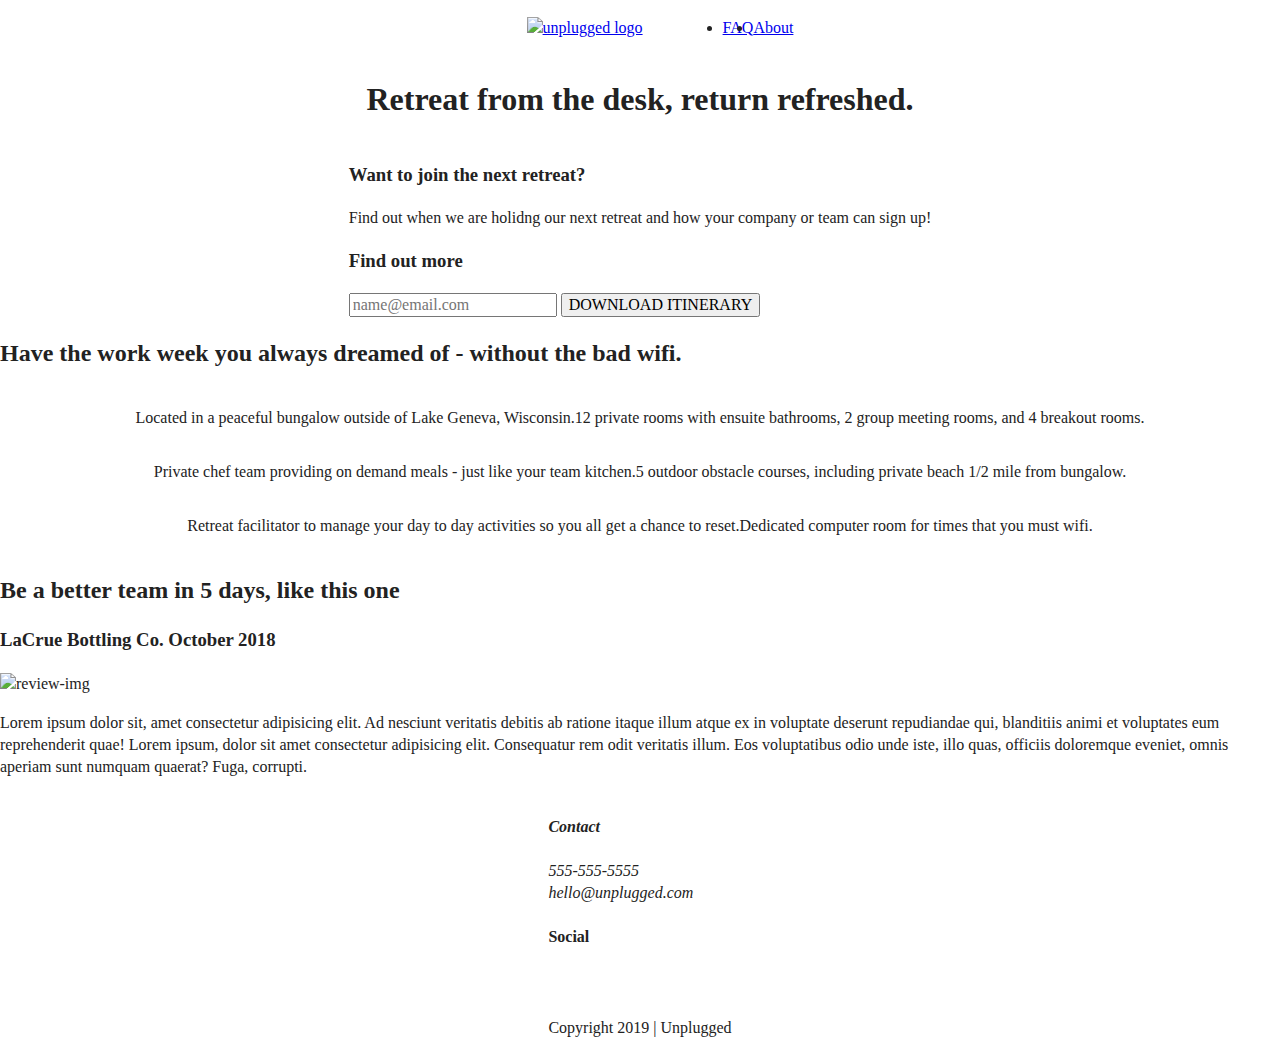
==== index.html @ d8ccd3ed "css basic styles" ====
<!doctype html>
<html class="no-js" lang="">

<head>
  <meta charset="utf-8">
  <title></title>
  <meta name="description" content="">
  <meta name="viewport" content="width=device-width, initial-scale=1">

  <link rel="manifest" href="site.webmanifest">
  <link rel="apple-touch-icon" href="icon.png">
  <!-- Place favicon.ico in the root directory -->

  <link rel="stylesheet" href="css/normalize.css">
  <link rel="stylesheet" href="css/main.css">

  <meta name="theme-color" content="#fafafa">
</head>

<body>
  <!--[if IE]>
    <p class="browserupgrade">You are using an <strong>outdated</strong> browser. Please <a href="https://browsehappy.com/">upgrade your browser</a> to improve your experience and security.</p>
  <![endif]-->

  <!-- Add your site or application content here -->
  <header>
    <div class="content-wrapper">
      <figure>
        <a href="#" >
        <img src="" alt="unplugged logo">
      </a>
      </figure>
      <div class="header-divider"></div>
      <nav  >
        <ul>
          <li><a href="faq/index.html" target="_blank">FAQ</a></li>
          <li><a href="about/index.html" target="_blank">About</a></li>
        </ul>
      </nav>
    </div>
  </header>

  <main>
    <section class="hero-area">
      <div class="content-wrapper">
        <h1>Retreat from the desk, return refreshed.</h1>
      </div>
    </section>
    <aside>
      <div class="content-wrapper">
        <div class="form-description">
          <h3>Want to join the next retreat?</h3>
          <p>Find out when we are holidng our next retreat and how your company or team can sign up!</p>
        </div>
        <div class="form">
          <h3>Find out more</h3>
          <input type="email" name="email" placeholder="name@email.com">
          <input type="submit" value="DOWNLOAD ITINERARY">
        </div>        
      </div>
    </aside>
    <section class="features">
      <div class="content-wrapper">
      <h2>Have the work week you always dreamed of - without the bad wifi.</h2>
      <div class="features-items">
      <article>
          <p class="fontawesome-icon"></p>
          <p class="features-item-description">Located in a peaceful bungalow outside of Lake Geneva, Wisconsin.</p>
      </article>
      <article>
          <p class="fontawesome-icon"></p>
          <p class="features-item-description">12 private rooms with ensuite bathrooms, 2 group meeting rooms, and 4 breakout rooms.</p>
      </article>
      <article>
          <p class="fontawesome-icon"></p>
          <p class="features-item-description">Private chef team providing on demand meals - just like your team kitchen.</p>
      </article>
      <article>
          <p class="fontawesome-icon"></p>
          <p class="features-item-description">5 outdoor obstacle courses, including private beach 1/2 mile from bungalow.</p>
      </article>
      <article>
          <p class="fontawesome-icon"></p>
          <p class="features-item-description">Retreat facilitator to manage your day to day activities so you all get a chance to reset.</p>
      </article>
      <article>
          <p class="fontawesome-icon"></p>
          <p class="features-item-description">Dedicated computer room for times that you must wifi.</p>
      </article>
    </div>
    </div>
    </section>
    <section class="reviews">
        <div class="content-wrapper">
            <h2>Be a better team in 5 days, like this one</h2>
            <article>
              <div>
          <h3>LaCrue Bottling Co. October 2018</h3>
          <img src="" alt="review-img">
          <p>Lorem ipsum dolor sit, amet consectetur adipisicing elit. Ad nesciunt veritatis debitis ab ratione itaque illum atque ex in voluptate deserunt repudiandae qui, blanditiis animi et voluptates eum reprehenderit quae! Lorem ipsum, dolor sit amet consectetur adipisicing elit. Consequatur rem odit veritatis illum. Eos voluptatibus odio unde iste, illo quas, officiis doloremque eveniet, omnis aperiam sunt numquam quaerat? Fuga, corrupti.</p>
        </div>
        </article>
        </div>
      </section>
  </main>
  
  <footer>
    <div class="content-wrapper">
      <div class="footer-content">
        <address class="contact">
            <h4>Contact</h4>
            <p>
              555-555-5555<br>
              hello@unplugged.com
            </p>
        </address>
        <div class="social">
          <h4>Social</h4>
          <div class="social-icons">
              <p><a href="https://www.facebook.com/Skillcrush/" target="_blank"></a></p>
              <p><a href="https://www.twitter.com/Skillcrush" target="_blank"></a></p>
              <p><a href="https://www.instagram.com/Skillcrush/" target="_blank"></a></p>
          </div>
        </div>
      </div>
      <div class="copyright">
        <p>Copyright 2019 | Unplugged</p>
      </div>
    </div>
  </footer>
  <script src="js/vendor/modernizr-3.7.1.min.js"></script>
  <script src="https://code.jquery.com/jquery-3.4.1.min.js"
    integrity="sha256-CSXorXvZcTkaix6Yvo6HppcZGetbYMGWSFlBw8HfCJo=" crossorigin="anonymous"></script>
  <script>window.jQuery || document.write('<script src="js/vendor/jquery-3.4.1.min.js"><\/script>')</script>
  <script src="js/plugins.js"></script>
  <script src="js/main.js"></script>

  <!-- Google Analytics: change UA-XXXXX-Y to be your site's ID. -->
  <script>
    window.ga = function () { ga.q.push(arguments) }; ga.q = []; ga.l = +new Date;
    ga('create', 'UA-XXXXX-Y', 'auto'); ga('set', 'transport', 'beacon'); ga('send', 'pageview')
  </script>
  <script src="https://www.google-analytics.com/analytics.js" async></script>
</body>

</html>
---- css/main.css ----
/*! HTML5 Boilerplate v7.2.0 | MIT License | https://html5boilerplate.com/ */

/* main.css 2.0.0 | MIT License | https://github.com/h5bp/main.css#readme */
/*
 * What follows is the result of much research on cross-browser styling.
 * Credit left inline and big thanks to Nicolas Gallagher, Jonathan Neal,
 * Kroc Camen, and the H5BP dev community and team.
 */

/* ==========================================================================
   Base styles: opinionated defaults
   ========================================================================== */

html {
  color: #222;
  font-size: 1em;
  line-height: 1.4;
}

/*
 * Remove text-shadow in selection highlight:
 * https://twitter.com/miketaylr/status/12228805301
 *
 * Vendor-prefixed and regular ::selection selectors cannot be combined:
 * https://stackoverflow.com/a/16982510/7133471
 *
 * Customize the background color to match your design.
 */

::-moz-selection {
  background: #b3d4fc;
  text-shadow: none;
}

::selection {
  background: #b3d4fc;
  text-shadow: none;
}

/*
 * A better looking default horizontal rule
 */

hr {
  display: block;
  height: 1px;
  border: 0;
  border-top: 1px solid #ccc;
  margin: 1em 0;
  padding: 0;
}

/*
 * Remove the gap between audio, canvas, iframes,
 * images, videos and the bottom of their containers:
 * https://github.com/h5bp/html5-boilerplate/issues/440
 */

audio,
canvas,
iframe,
img,
svg,
video {
  vertical-align: middle;
}

/*
 * Remove default fieldset styles.
 */

fieldset {
  border: 0;
  margin: 0;
  padding: 0;
}

/*
 * Allow only vertical resizing of textareas.
 */

textarea {
  resize: vertical;
}

/* ==========================================================================
   Browser Upgrade Prompt
   ========================================================================== */

.browserupgrade {
  margin: 0.2em 0;
  background: #ccc;
  color: #000;
  padding: 0.2em 0;
}

/* ==========================================================================
   Author's custom styles
   ========================================================================== */
/* -------------------- Base Header - Footer Styles -------------------- */

header,
footer {
  display: flex;
  justify-content: center;
  align-items: center;
  flex-flow: row wrap;
}

header .content-wrapper {
  display: flex;
  justify-content: center;
  align-items: center;
  flex-flow: row wrap;
}

header nav {
  display: flex;
  justify-content: space-around;
  align-items: center;
  flex-flow: row wrap;
}

header nav ul {
  display: flex;
  justify-content: space-around;
}

footer .social-icons {
  display: flex;
  justify-content: space-around;
  align-items: center;
}

footer .social-icons p {
  display: flex;
  justify-content: center;
  align-items: center;
}


/* -------------------- Mobile Styles - Homepage -------------------- */

/* Hero Area */

.hero-area {
  display: flex;
  justify-content: center;
  flex-flow: row wrap;
}

/* Aside */

aside {
  display: flex;
  justify-content: center;
  align-items: center;
  flex-flow: row wrap;
}

/* Features */

.features {
  display: flex;
  justify-content: center;
  flex-flow: row wrap;
}

.features .features-items {
  display: flex;
  justify-content: center;
  align-items: center;
  flex-flow: row wrap;
}

/* Reviews */

.reviews {
  display: flex;
  justify-content: center;
  flex-flow: row wrap;
}

/* ==========================================================================
   About Page
   ========================================================================== */

.mission {
  display: flex;
  justify-content: center;
  align-items: center;
  flex-flow: row wrap;
}

.contact-section {
  display: flex;
  justify-content: center;
  align-items: center;
  flex-flow: row wrap;
}

/* ==========================================================================
   FAQ Page
   ========================================================================== */

.faq {
  display: flex;
  justify-content: center;
  align-items: center;
  flex-flow: row wrap;
}

.faq .content-wrapper {
  display: flex;
  justify-content: center;
  align-items: center;
  flex-flow: row wrap;
}


/* ==========================================================================
   Helper classes
   ========================================================================== */

/*
 * Hide visually and from screen readers
 */

.hidden {
  display: none !important;
}

/*
* Hide only visually, but have it available for screen readers:
* https://snook.ca/archives/html_and_css/hiding-content-for-accessibility
*
* 1. For long content, line feeds are not interpreted as spaces and small width
*    causes content to wrap 1 word per line:
*    https://medium.com/@jessebeach/beware-smushed-off-screen-accessible-text-5952a4c2cbfe
*/

.sr-only {
  border: 0;
  clip: rect(0, 0, 0, 0);
  height: 1px;
  margin: -1px;
  overflow: hidden;
  padding: 0;
  position: absolute;
  white-space: nowrap;
  width: 1px;
  /* 1 */
}

/*
* Extends the .sr-only class to allow the element
* to be focusable when navigated to via the keyboard:
* https://www.drupal.org/node/897638
*/

.sr-only.focusable:active,
.sr-only.focusable:focus {
  clip: auto;
  height: auto;
  margin: 0;
  overflow: visible;
  position: static;
  white-space: inherit;
  width: auto;
}

/*
* Hide visually and from screen readers, but maintain layout
*/

.invisible {
  visibility: hidden;
}

/*
* Clearfix: contain floats
*
* For modern browsers
* 1. The space content is one way to avoid an Opera bug when the
*    `contenteditable` attribute is included anywhere else in the document.
*    Otherwise it causes space to appear at the top and bottom of elements
*    that receive the `clearfix` class.
* 2. The use of `table` rather than `block` is only necessary if using
*    `:before` to contain the top-margins of child elements.
*/

.clearfix:before,
.clearfix:after {
  content: " ";
  /* 1 */
  display: table;
  /* 2 */
}

.clearfix:after {
  clear: both;
}

/* ==========================================================================
   EXAMPLE Media Queries for Responsive Design.
   These examples override the primary ('mobile first') styles.
   Modify as content requires.
   ========================================================================== */

@media only screen and (min-width: 35em) {
  /* Style adjustments for viewports that meet the condition */
}

@media print,
  (-webkit-min-device-pixel-ratio: 1.25),
  (min-resolution: 1.25dppx),
  (min-resolution: 120dpi) {
  /* Style adjustments for high resolution devices */
}

/* ==========================================================================
   Print styles.
   Inlined to avoid the additional HTTP request:
   https://www.phpied.com/delay-loading-your-print-css/
   ========================================================================== */

@media print {
  *,
  *:before,
  *:after {
    background: transparent !important;
    color: #000 !important;
    /* Black prints faster */
    -webkit-box-shadow: none !important;
    box-shadow: none !important;
    text-shadow: none !important;
  }
  a,
  a:visited {
    text-decoration: underline;
  }
  a[href]:after {
    content: " (" attr(href) ")";
  }
  abbr[title]:after {
    content: " (" attr(title) ")";
  }
  /*
     * Don't show links that are fragment identifiers,
     * or use the `javascript:` pseudo protocol
     */
  a[href^="#"]:after,
  a[href^="javascript:"]:after {
    content: "";
  }
  pre {
    white-space: pre-wrap !important;
  }
  pre,
  blockquote {
    border: 1px solid #999;
    page-break-inside: avoid;
  }
  /*
     * Printing Tables:
     * https://web.archive.org/web/20180815150934/http://css-discuss.incutio.com/wiki/Printing_Tables
     */
  thead {
    display: table-header-group;
  }
  tr,
  img {
    page-break-inside: avoid;
  }
  p,
  h2,
  h3 {
    orphans: 3;
    widows: 3;
  }
  h2,
  h3 {
    page-break-after: avoid;
  }
}
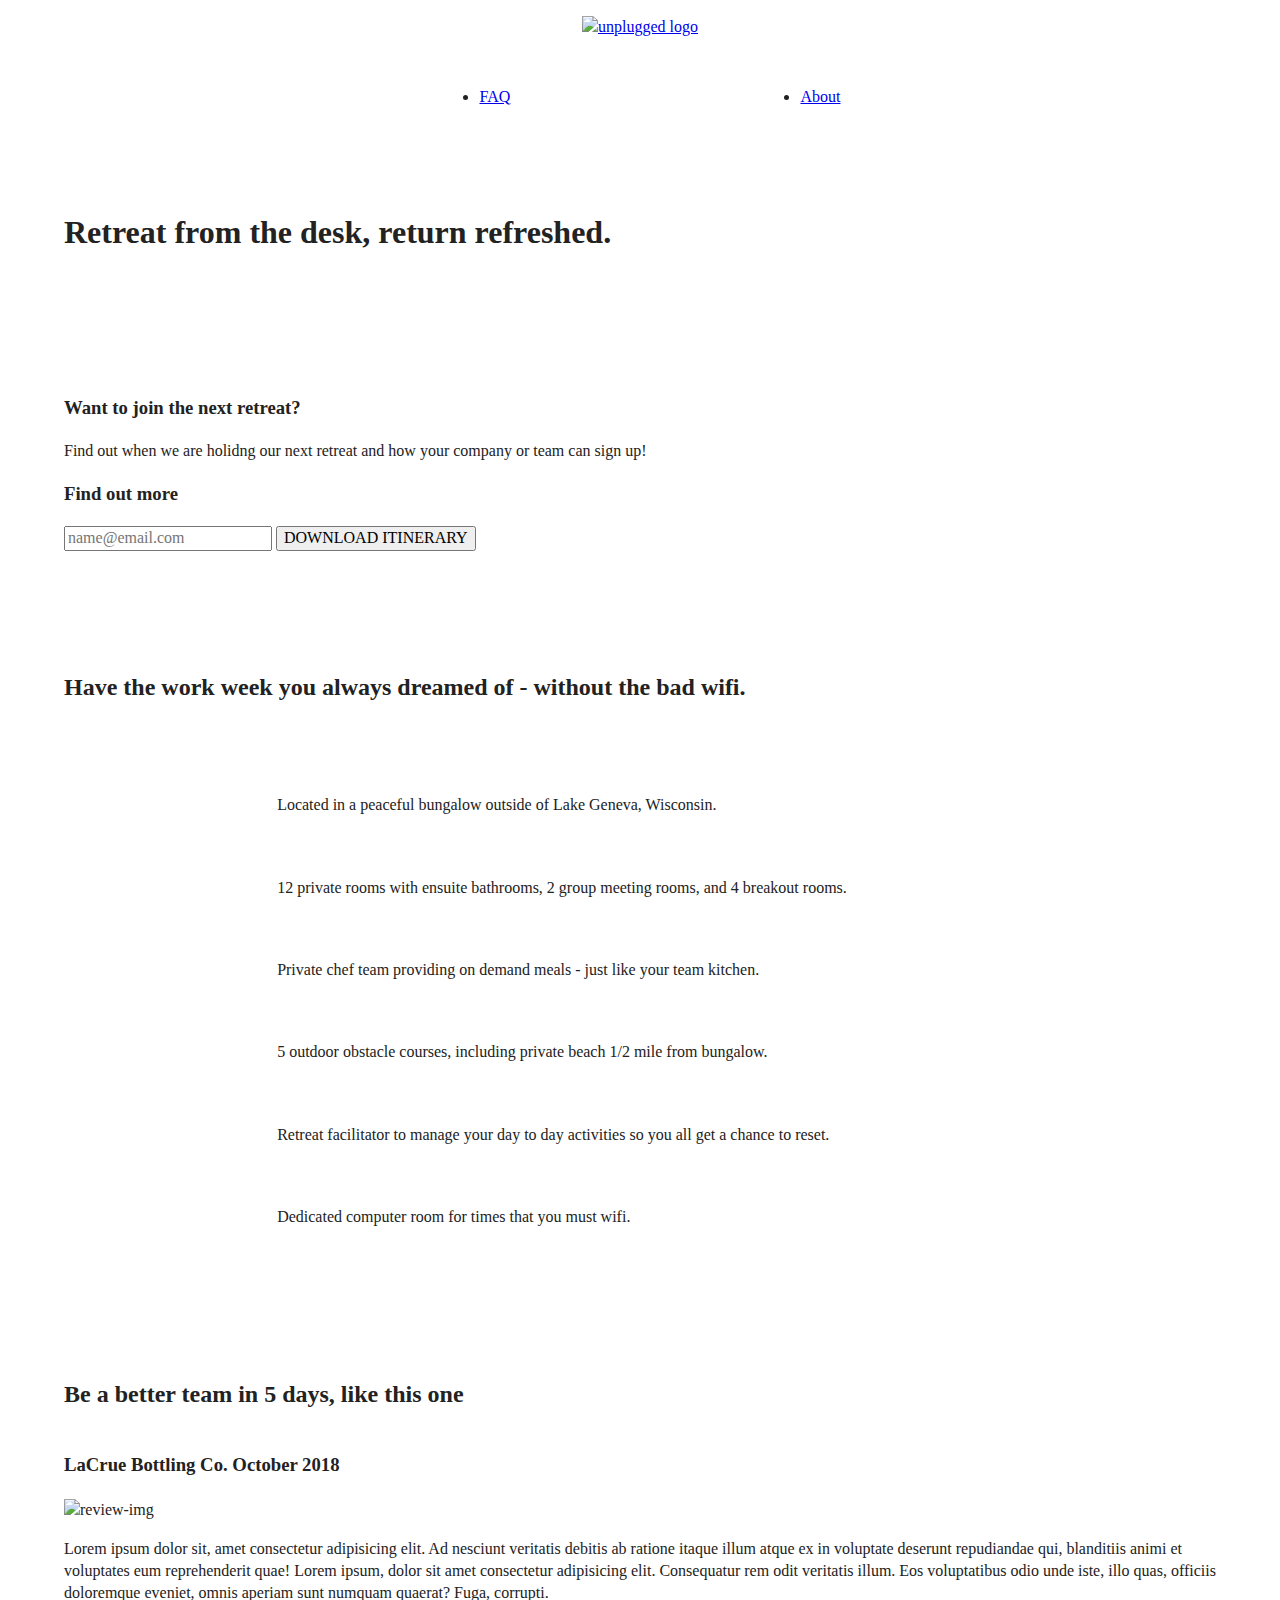
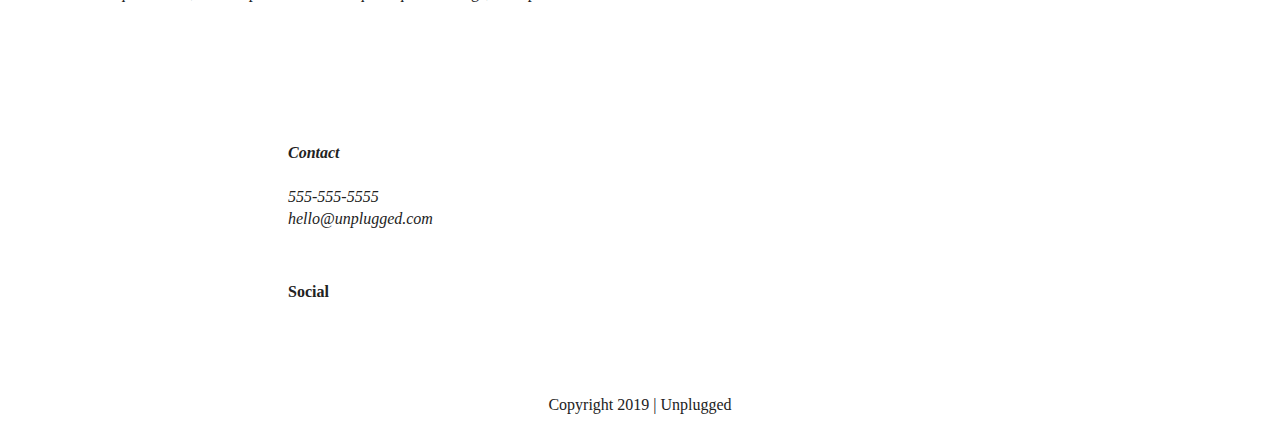
==== commit a47f48ec: "percentage widths and margins added" ====
--- a/index.html
+++ b/index.html
@@ -25,11 +25,9 @@
   <!-- Add your site or application content here -->
   <header>
     <div class="content-wrapper">
-      <figure>
         <a href="#" >
         <img src="" alt="unplugged logo">
       </a>
-      </figure>
       <div class="header-divider"></div>
       <nav  >
         <ul>
@@ -103,7 +101,7 @@
         </div>
       </section>
   </main>
-  
+
   <footer>
     <div class="content-wrapper">
       <div class="footer-content">
@@ -123,9 +121,9 @@
           </div>
         </div>
       </div>
+      </div>
       <div class="copyright">
         <p>Copyright 2019 | Unplugged</p>
-      </div>
     </div>
   </footer>
   <script src="js/vendor/modernizr-3.7.1.min.js"></script>
--- a/css/main.css
+++ b/css/main.css
@@ -1,6 +1,5 @@
-/*! HTML5 Boilerplate v7.2.0 | MIT License | https://html5boilerplate.com/ */
+/*! HTML5 Boilerplate v6.1.0 | MIT License | https://html5boilerplate.com/ */
 
-/* main.css 2.0.0 | MIT License | https://github.com/h5bp/main.css#readme */
 /*
  * What follows is the result of much research on cross-browser styling.
  * Credit left inline and big thanks to Nicolas Gallagher, Jonathan Neal,
@@ -11,376 +10,448 @@
    Base styles: opinionated defaults
    ========================================================================== */
 
-html {
-  color: #222;
-  font-size: 1em;
-  line-height: 1.4;
-}
-
-/*
- * Remove text-shadow in selection highlight:
- * https://twitter.com/miketaylr/status/12228805301
- *
- * Vendor-prefixed and regular ::selection selectors cannot be combined:
- * https://stackoverflow.com/a/16982510/7133471
- *
- * Customize the background color to match your design.
- */
-
-::-moz-selection {
-  background: #b3d4fc;
-  text-shadow: none;
-}
-
-::selection {
-  background: #b3d4fc;
-  text-shadow: none;
-}
-
-/*
- * A better looking default horizontal rule
- */
-
-hr {
-  display: block;
-  height: 1px;
-  border: 0;
-  border-top: 1px solid #ccc;
-  margin: 1em 0;
-  padding: 0;
-}
-
-/*
- * Remove the gap between audio, canvas, iframes,
- * images, videos and the bottom of their containers:
- * https://github.com/h5bp/html5-boilerplate/issues/440
- */
-
-audio,
-canvas,
-iframe,
-img,
-svg,
-video {
-  vertical-align: middle;
-}
-
-/*
- * Remove default fieldset styles.
- */
-
-fieldset {
-  border: 0;
-  margin: 0;
-  padding: 0;
-}
-
-/*
- * Allow only vertical resizing of textareas.
- */
-
-textarea {
-  resize: vertical;
-}
-
-/* ==========================================================================
-   Browser Upgrade Prompt
-   ========================================================================== */
-
-.browserupgrade {
-  margin: 0.2em 0;
-  background: #ccc;
-  color: #000;
-  padding: 0.2em 0;
-}
-
-/* ==========================================================================
-   Author's custom styles
-   ========================================================================== */
-/* -------------------- Base Header - Footer Styles -------------------- */
-
-header,
-footer {
-  display: flex;
-  justify-content: center;
-  align-items: center;
-  flex-flow: row wrap;
-}
-
-header .content-wrapper {
-  display: flex;
-  justify-content: center;
-  align-items: center;
-  flex-flow: row wrap;
-}
-
-header nav {
-  display: flex;
-  justify-content: space-around;
-  align-items: center;
-  flex-flow: row wrap;
-}
-
-header nav ul {
-  display: flex;
-  justify-content: space-around;
-}
-
-footer .social-icons {
-  display: flex;
-  justify-content: space-around;
-  align-items: center;
-}
-
-footer .social-icons p {
-  display: flex;
-  justify-content: center;
-  align-items: center;
-}
-
-
-/* -------------------- Mobile Styles - Homepage -------------------- */
-
-/* Hero Area */
-
-.hero-area {
-  display: flex;
-  justify-content: center;
-  flex-flow: row wrap;
-}
-
-/* Aside */
-
-aside {
-  display: flex;
-  justify-content: center;
-  align-items: center;
-  flex-flow: row wrap;
-}
-
-/* Features */
-
-.features {
-  display: flex;
-  justify-content: center;
-  flex-flow: row wrap;
-}
-
-.features .features-items {
-  display: flex;
-  justify-content: center;
-  align-items: center;
-  flex-flow: row wrap;
-}
-
-/* Reviews */
-
-.reviews {
-  display: flex;
-  justify-content: center;
-  flex-flow: row wrap;
-}
-
-/* ==========================================================================
-   About Page
-   ========================================================================== */
-
-.mission {
-  display: flex;
-  justify-content: center;
-  align-items: center;
-  flex-flow: row wrap;
-}
-
-.contact-section {
-  display: flex;
-  justify-content: center;
-  align-items: center;
-  flex-flow: row wrap;
-}
-
-/* ==========================================================================
-   FAQ Page
-   ========================================================================== */
-
-.faq {
-  display: flex;
-  justify-content: center;
-  align-items: center;
-  flex-flow: row wrap;
-}
-
-.faq .content-wrapper {
-  display: flex;
-  justify-content: center;
-  align-items: center;
-  flex-flow: row wrap;
-}
-
-
-/* ==========================================================================
-   Helper classes
-   ========================================================================== */
-
-/*
- * Hide visually and from screen readers
- */
-
-.hidden {
-  display: none !important;
-}
-
-/*
-* Hide only visually, but have it available for screen readers:
-* https://snook.ca/archives/html_and_css/hiding-content-for-accessibility
-*
-* 1. For long content, line feeds are not interpreted as spaces and small width
-*    causes content to wrap 1 word per line:
-*    https://medium.com/@jessebeach/beware-smushed-off-screen-accessible-text-5952a4c2cbfe
-*/
-
-.sr-only {
-  border: 0;
-  clip: rect(0, 0, 0, 0);
-  height: 1px;
-  margin: -1px;
-  overflow: hidden;
-  padding: 0;
-  position: absolute;
-  white-space: nowrap;
-  width: 1px;
-  /* 1 */
-}
-
-/*
-* Extends the .sr-only class to allow the element
-* to be focusable when navigated to via the keyboard:
-* https://www.drupal.org/node/897638
-*/
-
-.sr-only.focusable:active,
-.sr-only.focusable:focus {
-  clip: auto;
-  height: auto;
-  margin: 0;
-  overflow: visible;
-  position: static;
-  white-space: inherit;
-  width: auto;
-}
-
-/*
-* Hide visually and from screen readers, but maintain layout
-*/
-
-.invisible {
-  visibility: hidden;
-}
-
-/*
-* Clearfix: contain floats
-*
-* For modern browsers
-* 1. The space content is one way to avoid an Opera bug when the
-*    `contenteditable` attribute is included anywhere else in the document.
-*    Otherwise it causes space to appear at the top and bottom of elements
-*    that receive the `clearfix` class.
-* 2. The use of `table` rather than `block` is only necessary if using
-*    `:before` to contain the top-margins of child elements.
-*/
-
-.clearfix:before,
-.clearfix:after {
-  content: " ";
-  /* 1 */
-  display: table;
-  /* 2 */
-}
-
-.clearfix:after {
-  clear: both;
-}
-
-/* ==========================================================================
-   EXAMPLE Media Queries for Responsive Design.
-   These examples override the primary ('mobile first') styles.
-   Modify as content requires.
-   ========================================================================== */
-
-@media only screen and (min-width: 35em) {
-  /* Style adjustments for viewports that meet the condition */
-}
-
-@media print,
+   html {
+    color: #222;
+    font-size: 1em;
+    line-height: 1.4;
+  }
+  
+  /*
+   * Remove text-shadow in selection highlight:
+   * https://twitter.com/miketaylr/status/12228805301
+   *
+   * Vendor-prefixed and regular ::selection selectors cannot be combined:
+   * https://stackoverflow.com/a/16982510/7133471
+   *
+   * Customize the background color to match your design.
+   */
+  
+  ::-moz-selection {
+    background: #b3d4fc;
+    text-shadow: none;
+  }
+  
+  ::selection {
+    background: #b3d4fc;
+    text-shadow: none;
+  }
+  
+  /*
+   * A better looking default horizontal rule
+   */
+  
+  hr {
+    display: block;
+    height: 1px;
+    border: 0;
+    border-top: 1px solid #ccc;
+    margin: 1em 0;
+    padding: 0;
+  }
+  
+  /*
+   * Remove the gap between audio, canvas, iframes,
+   * images, videos and the bottom of their containers:
+   * https://github.com/h5bp/html5-boilerplate/issues/440
+   */
+  
+  audio,
+  canvas,
+  iframe,
+  img,
+  svg,
+  video {
+    vertical-align: middle;
+  }
+  
+  /*
+   * Remove default fieldset styles.
+   */
+  
+  fieldset {
+    border: 0;
+    margin: 0;
+    padding: 0;
+  }
+  
+  /*
+   * Allow only vertical resizing of textareas.
+   */
+  
+  textarea {
+    resize: vertical;
+  }
+  
+  /* ==========================================================================
+     Browser Upgrade Prompt
+     ========================================================================== */
+  
+  .browserupgrade {
+    margin: 0.2em 0;
+    background: #ccc;
+    color: #000;
+    padding: 0.2em 0;
+  }
+  
+  /* ==========================================================================
+     Author's custom styles
+     ========================================================================== */
+  
+  .content-wrapper {
+    width: 90%;
+    margin: 50px 0;
+  }
+  
+  /* -------------------- Base Header - Footer Styles -------------------- */
+  
+  header,
+  footer {
+    display: flex;
+    justify-content: center;
+    align-items: center;
+    flex-flow: row wrap;
+  }
+  
+  header {
+    padding: 15px 0;
+  }
+  
+  header .content-wrapper {
+    display: flex;
+    justify-content: center;
+    align-items: center;
+    flex-flow: row wrap;
+    margin: 0;
+  }
+  
+  .header-divider {
+    width: 100%;
+    height: 1px;
+    margin: 10px 0 20px 0;
+  }
+  
+  header nav {
+    display: flex;
+    justify-content: space-around;
+    align-items: center;
+    flex-flow: row wrap;
+    width: 60%;
+  }
+  
+  header nav ul {
+    display: flex;
+    justify-content: space-around;
+    width: 100%;
+  }
+  
+  footer {
+    flex-direction: column;
+  }
+  
+  footer p {
+    margin: 0;
+  }
+  
+  footer .content-wrapper {
+    width: 55%;
+    margin: 50px 0;
+  }
+  
+  footer .contact {
+    margin-bottom: 50px;
+  }
+  
+  footer .social-icons {
+    display: flex;
+    justify-content: space-around;
+    align-items: center;
+  }
+  
+  footer .social-icons p {
+    display: flex;
+    justify-content: center;
+    align-items: center;
+  }
+  
+  footer .copyright {
+    margin: 20px 0;
+  }
+  
+  /* -------------------- Mobile Styles - Homepage -------------------- */
+  
+  /* Hero Area */
+  
+  .hero-area {
+    display: flex;
+    justify-content: center;
+    flex-flow: row wrap;
+  }
+  
+  /* Aside */
+  
+  aside {
+    display: flex;
+    justify-content: center;
+    align-items: center;
+    flex-flow: row wrap;
+  }
+  
+  /* Features */
+  
+  .features {
+    display: flex;
+    justify-content: center;
+    flex-flow: row wrap;
+  }
+  
+  .features h2 {
+    margin-bottom: 60px;
+  }
+  
+  .features article {
+    width: 63%;
+    margin: 30px 0;
+  }
+  
+  .features .features-items {
+    display: flex;
+    justify-content: center;
+    align-items: center;
+    flex-flow: row wrap;
+  }
+  
+  .features p {
+    margin: 0;
+  }
+  
+  /* Reviews */
+  
+  .reviews {
+    display: flex;
+    justify-content: center;
+    flex-flow: row wrap;
+  }
+  
+  .reviews h2 {
+    margin-bottom: 40px;
+  }
+  
+  .reviews h3 {
+    width: 55%;
+    margin: 20px 0;
+  }
+  
+  /* ==========================================================================
+     About Page
+     ========================================================================== */
+  
+  .mission {
+    display: flex;
+    justify-content: center;
+    align-items: center;
+    flex-flow: row wrap;
+  }
+  
+  .contact-section {
+    display: flex;
+    justify-content: center;
+    align-items: center;
+    flex-flow: row wrap;
+  }
+  
+  .contact-content p {
+    margin: 0;
+  }
+  
+  /* ==========================================================================
+     FAQ Page
+     ========================================================================== */
+  
+  .faq {
+    display: flex;
+    justify-content: center;
+    align-items: center;
+    flex-flow: row wrap;
+  }
+  
+  .faq .content-wrapper {
+    margin: 50px 0 0 0;
+    display: flex;
+    justify-content: center;
+    align-items: center;
+    flex-flow: row wrap;
+  }
+  
+  .faq h2 {
+    margin-bottom: 40px;
+  }
+  
+  .faq-content {
+    margin-bottom: 50px;
+  }
+  
+  /* ==========================================================================
+     Helper classes
+     ========================================================================== */
+  
+  /*
+   * Hide visually and from screen readers
+   */
+  
+  .hidden {
+    display: none !important;
+  }
+  
+  /*
+   * Hide only visually, but have it available for screen readers:
+   * https://snook.ca/archives/html_and_css/hiding-content-for-accessibility
+   *
+   * 1. For long content, line feeds are not interpreted as spaces and small width
+   *    causes content to wrap 1 word per line:
+   *    https://medium.com/@jessebeach/beware-smushed-off-screen-accessible-text-5952a4c2cbfe
+   */
+  
+  .visuallyhidden {
+    border: 0;
+    clip: rect(0 0 0 0);
+    height: 1px;
+    margin: -1px;
+    overflow: hidden;
+    padding: 0;
+    position: absolute;
+    width: 1px;
+    white-space: nowrap;
+    /* 1 */
+  }
+  
+  /*
+   * Extends the .visuallyhidden class to allow the element
+   * to be focusable when navigated to via the keyboard:
+   * https://www.drupal.org/node/897638
+   */
+  
+  .visuallyhidden.focusable:active,
+  .visuallyhidden.focusable:focus {
+    clip: auto;
+    height: auto;
+    margin: 0;
+    overflow: visible;
+    position: static;
+    width: auto;
+    white-space: inherit;
+  }
+  
+  /*
+   * Hide visually and from screen readers, but maintain layout
+   */
+  
+  .invisible {
+    visibility: hidden;
+  }
+  
+  /*
+   * Clearfix: contain floats
+   *
+   * For modern browsers
+   * 1. The space content is one way to avoid an Opera bug when the
+   *    `contenteditable` attribute is included anywhere else in the document.
+   *    Otherwise it causes space to appear at the top and bottom of elements
+   *    that receive the `clearfix` class.
+   * 2. The use of `table` rather than `block` is only necessary if using
+   *    `:before` to contain the top-margins of child elements.
+   */
+  
+  .clearfix:before,
+  .clearfix:after {
+    content: " ";
+    /* 1 */
+    display: table;
+    /* 2 */
+  }
+  
+  .clearfix:after {
+    clear: both;
+  }
+  
+  /* ==========================================================================
+     EXAMPLE Media Queries for Responsive Design.
+     These examples override the primary ('mobile first') styles.
+     Modify as content requires.
+     ========================================================================== */
+  
+  @media only screen and (min-width: 35em) {
+    /* Style adjustments for viewports that meet the condition */
+  }
+  
+  @media print,
   (-webkit-min-device-pixel-ratio: 1.25),
   (min-resolution: 1.25dppx),
   (min-resolution: 120dpi) {
-  /* Style adjustments for high resolution devices */
-}
-
-/* ==========================================================================
-   Print styles.
-   Inlined to avoid the additional HTTP request:
-   https://www.phpied.com/delay-loading-your-print-css/
-   ========================================================================== */
-
-@media print {
-  *,
-  *:before,
-  *:after {
-    background: transparent !important;
-    color: #000 !important;
-    /* Black prints faster */
-    -webkit-box-shadow: none !important;
-    box-shadow: none !important;
-    text-shadow: none !important;
-  }
-  a,
-  a:visited {
-    text-decoration: underline;
-  }
-  a[href]:after {
-    content: " (" attr(href) ")";
-  }
-  abbr[title]:after {
-    content: " (" attr(title) ")";
-  }
-  /*
-     * Don't show links that are fragment identifiers,
-     * or use the `javascript:` pseudo protocol
-     */
-  a[href^="#"]:after,
-  a[href^="javascript:"]:after {
-    content: "";
-  }
-  pre {
-    white-space: pre-wrap !important;
-  }
-  pre,
-  blockquote {
-    border: 1px solid #999;
-    page-break-inside: avoid;
-  }
-  /*
-     * Printing Tables:
-     * https://web.archive.org/web/20180815150934/http://css-discuss.incutio.com/wiki/Printing_Tables
-     */
-  thead {
-    display: table-header-group;
-  }
-  tr,
-  img {
-    page-break-inside: avoid;
-  }
-  p,
-  h2,
-  h3 {
-    orphans: 3;
-    widows: 3;
-  }
-  h2,
-  h3 {
-    page-break-after: avoid;
-  }
-}
-
+    /* Style adjustments for high resolution devices */
+  }
+  
+  /* ==========================================================================
+     Print styles.
+     Inlined to avoid the additional HTTP request:
+     https://www.phpied.com/delay-loading-your-print-css/
+     ========================================================================== */
+  
+  @media print {
+    *,
+    *:before,
+    *:after {
+      background: transparent !important;
+      color: #000 !important;
+      /* Black prints faster */
+      -webkit-box-shadow: none !important;
+      box-shadow: none !important;
+      text-shadow: none !important;
+    }
+    a,
+    a:visited {
+      text-decoration: underline;
+    }
+    a[href]:after {
+      content: " (" attr(href) ")";
+    }
+    abbr[title]:after {
+      content: " (" attr(title) ")";
+    }
+    /*
+       * Don't show links that are fragment identifiers,
+       * or use the `javascript:` pseudo protocol
+       */
+    a[href^="#"]:after,
+    a[href^="javascript:"]:after {
+      content: "";
+    }
+    pre {
+      white-space: pre-wrap !important;
+    }
+    pre,
+    blockquote {
+      border: 1px solid #999;
+      page-break-inside: avoid;
+    }
+    /*
+       * Printing Tables:
+       * http://css-discuss.incutio.com/wiki/Printing_Tables
+       */
+    thead {
+      display: table-header-group;
+    }
+    tr,
+    img {
+      page-break-inside: avoid;
+    }
+    p,
+    h2,
+    h3 {
+      orphans: 3;
+      widows: 3;
+    }
+    h2,
+    h3 {
+      page-break-after: avoid;
+    }
+  }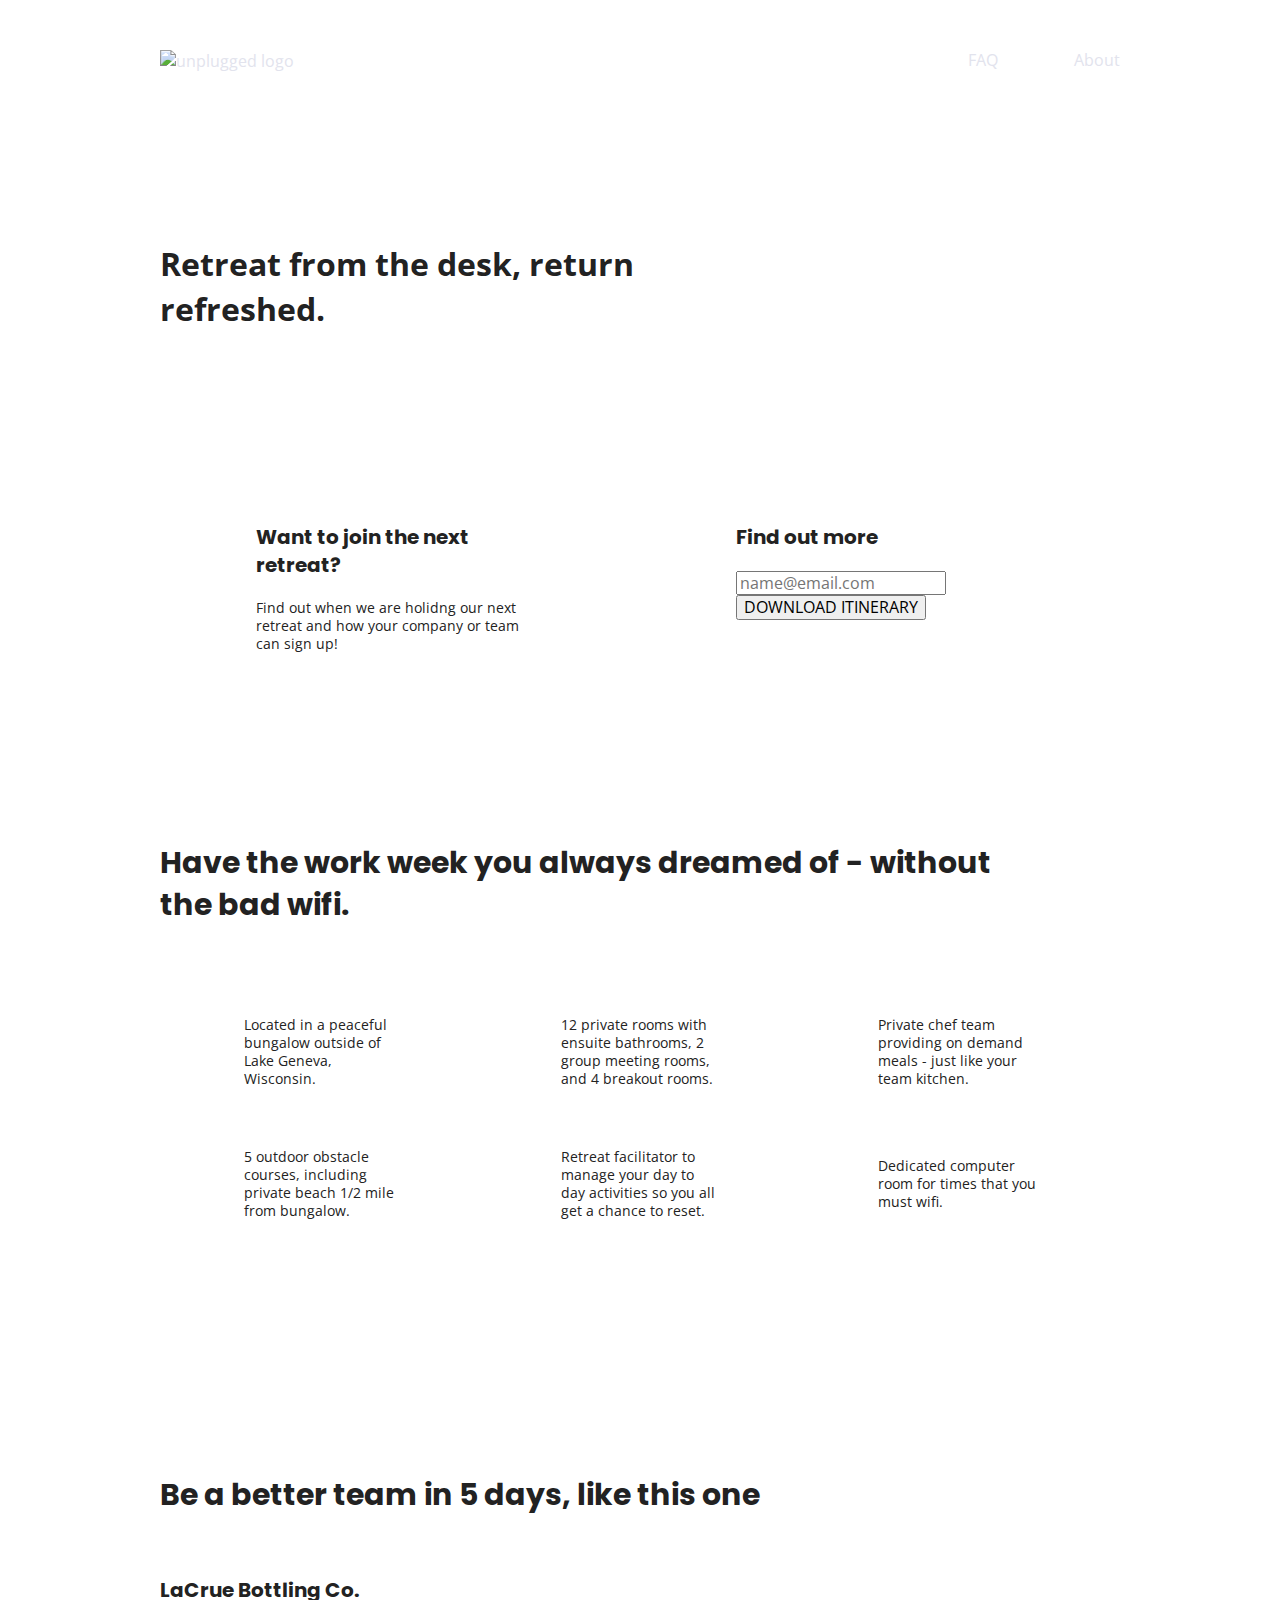
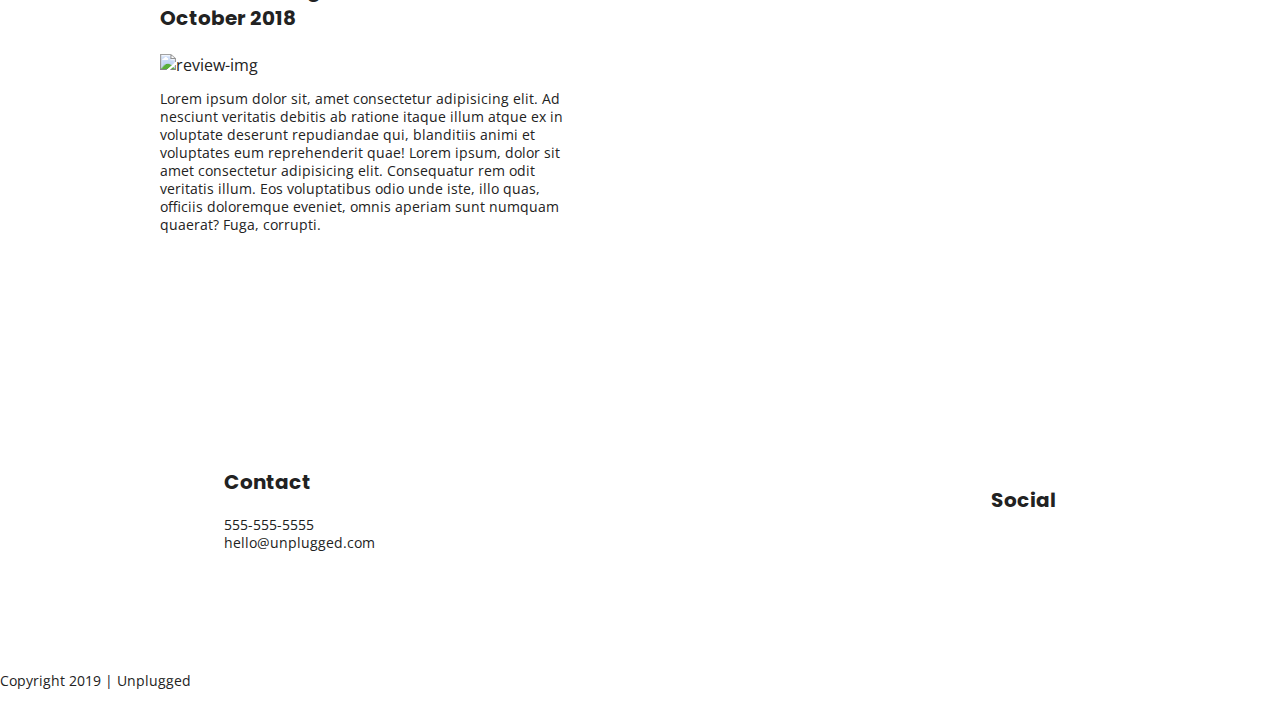
==== commit ce85092d: "Addition of text styles" ====
--- a/index.html
+++ b/index.html
@@ -13,6 +13,9 @@
 
   <link rel="stylesheet" href="css/normalize.css">
   <link rel="stylesheet" href="css/main.css">
+
+  <!-- Google Fonts -->
+<link href="https://fonts.googleapis.com/css?family=Open+Sans:400,700|Poppins:500,700" rel="stylesheet">
 
   <meta name="theme-color" content="#fafafa">
 </head>
--- a/css/main.css
+++ b/css/main.css
@@ -96,7 +96,58 @@
   /* ==========================================================================
      Author's custom styles
      ========================================================================== */
-  
+
+     /* General Styles */
+
+  html {
+    font-size: 16px;
+  }
+
+  body {
+    font-family: 'Open Sans', sans-serif;
+    font-size: 1em;
+    text-align: left;
+  }
+
+  ul, ol {
+    list-style-type: none;
+  }
+
+  a {
+    color: #e2e3ed;
+     text-decoration: none;
+  }
+
+  h2 {
+    font-family: 'Poppins', sans-serif;
+    font-size: 1.875em;
+  }
+
+  h3, h4 {
+    font-family: 'Poppins', sans-serif;
+    margin: 20px 0;
+    font-size: 1.25em;
+  }
+
+  p {
+    font-size: 0.875em;
+    line-height: 1.285;
+
+  }
+
+  img {
+
+  }
+  
+  figure {
+
+  }
+
+  address {
+    font-style: normal;
+
+  }
+
   .content-wrapper {
     width: 90%;
     margin: 50px 0;
@@ -379,10 +430,193 @@
      Modify as content requires.
      ========================================================================== */
   
-  @media only screen and (min-width: 35em) {
-    /* Style adjustments for viewports that meet the condition */
-  }
-  
+     @media only screen and (min-width:768px) {
+      /*Tablet styles here*/
+    
+      /* General styles */
+      .content-wrapper {
+        max-width: 640px;
+        margin: 100px 0;
+      }
+    
+      /* Header */
+      header {
+        justify-content: space-around;
+        padding: 33px 0;
+      }
+    
+      header .content-wrapper {
+        width: 100%;
+        justify-content: space-between;
+      }
+    
+      header nav {
+        width: 20%;
+      }
+    
+      header nav ul {
+        justify-content: space-between;
+      }
+    
+      .header-divider {
+        display: none;
+      }
+      /* Hero Area */
+    
+      /* Aside */
+      aside .content-wrapper {
+        margin: 50px 0;
+        display: flex;
+        justify-content: space-between;
+        flex-flow: row wrap;
+      }
+    
+      aside .content-wrapper .form-description,
+      aside .content-wrapper .form {
+        width: 40%;
+        margin: 0;
+      }
+    
+      /* Features */
+      .features article {
+        display: flex;
+        justify-content: center;
+        align-items: center;
+        flex-flow: column wrap;
+        flex-basis: 50%;
+      }
+      
+      .features .features-item-description {
+        width: 50%;
+      }
+    
+      /* Reviews */
+      .reviews article {
+        display: flex;
+        justify-content: space-between;
+      }
+    
+      .reviews article div {
+        width: 49%;
+      }
+    
+      /* Footer */
+      footer .content-wrapper {
+        width: 65%;
+        margin: 100px 0;
+      }
+    
+      .footer-content {
+        display: flex;
+        justify-content: space-between;
+        align-items: center;
+      }
+    
+      footer .contact {
+        margin-bottom: 0;
+      }
+    
+      footer .copyright {
+        width: 100%;
+      }
+    
+      /* ==========================================================================
+       About Page
+       ========================================================================== */
+    
+      .mission-content {
+        display: flex;
+        justify-content: space-between;
+        align-items: center;
+        padding-top: 20px
+      }
+    
+      .mission-content p {
+        width: 45%;
+      }
+    
+      .contact-section .content-wrapper h2 {
+        width: 80%;
+      }
+    
+      .contact-content {
+        display: flex;
+        justify-content: space-between;
+        align-items: flex-start;
+      }
+    
+      /* ==========================================================================
+       FAQ Page
+       ========================================================================== */
+    
+      .faq .content-wrapper {
+        justify-content: space-between;
+      }
+    
+      .faq-content {
+        flex-basis: 45%;
+      }
+    
+      .faq h2 {
+        width: 100%;
+      }
+    }
+  
+    @media only screen and (min-width:1200px) {
+      /*Desktop styles here*/
+    
+      .content-wrapper {
+        max-width: 960px;
+      }
+    
+      /* Hero */
+      .hero-area h1 {
+        width: 60%;
+    }
+    
+      /* Aside */
+      aside .content-wrapper {
+        justify-content: space-around;
+      }
+    
+      aside .content-wrapper .form-description,
+      aside .content-wrapper .form {
+        width: 30%;
+      }
+    
+      /* Features */
+    
+      .features h2 {
+        width: 90%;
+      }
+    
+      .features article {
+        flex-basis: 33%;
+      }
+      
+      /* Reviews */
+      .reviews article div {
+        width: 42%;
+      }
+    
+      /* ==========================================================================
+      About Page
+      ========================================================================== */
+    
+      .mission h2,
+      .contact-section .content-wrapper h2 {
+          width: 95%;
+      }
+    
+      /* ==========================================================================
+      FAQ Page
+      ========================================================================== */
+      .faq h2 {
+        width: 100%;
+      }
+    
+    }
+
   @media print,
   (-webkit-min-device-pixel-ratio: 1.25),
   (min-resolution: 1.25dppx),
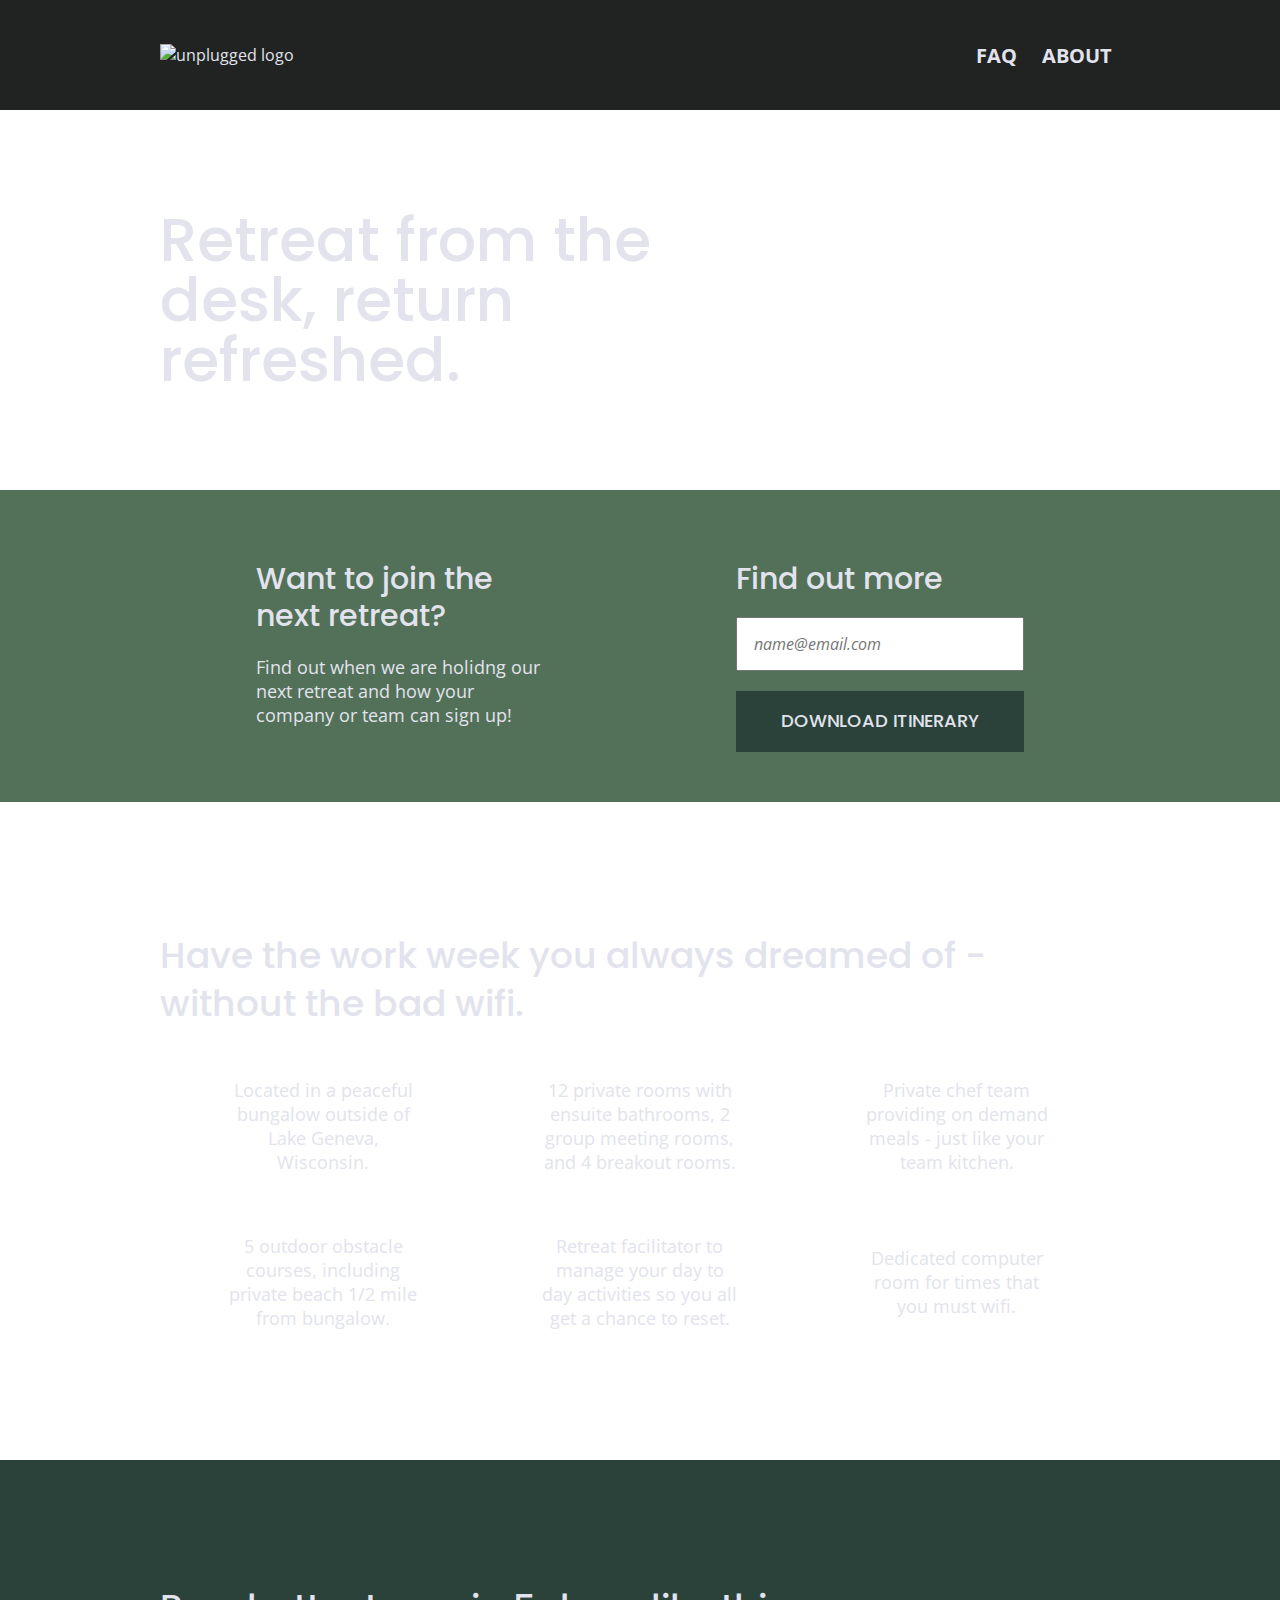
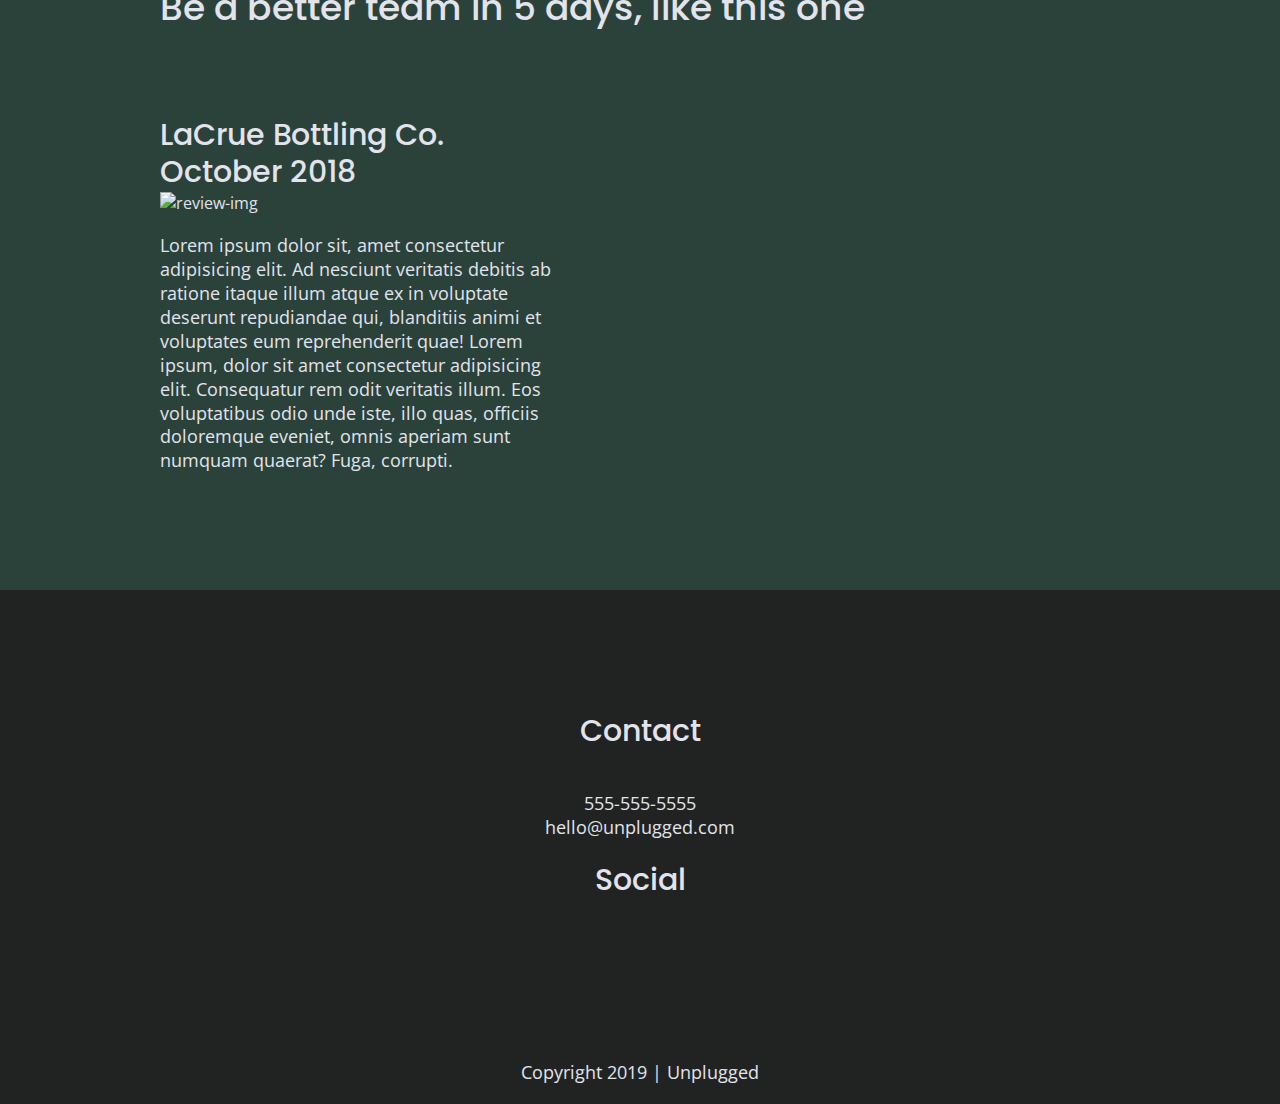
==== commit bf3d452a: "styles added" ====
--- a/index.html
+++ b/index.html
@@ -55,8 +55,8 @@
         </div>
         <div class="form">
           <h3>Find out more</h3>
-          <input type="email" name="email" placeholder="name@email.com">
-          <input type="submit" value="DOWNLOAD ITINERARY">
+          <input type="text" name="email" placeholder="name@email.com">
+          <input type="button" value="DOWNLOAD ITINERARY">
         </div>        
       </div>
     </aside>
--- a/css/main.css
+++ b/css/main.css
@@ -106,6 +106,7 @@
   body {
     font-family: 'Open Sans', sans-serif;
     font-size: 1em;
+    color: #e2e3ed;
     text-align: left;
   }
 
@@ -120,11 +121,13 @@
 
   h2 {
     font-family: 'Poppins', sans-serif;
+    font-weight:500;
     font-size: 1.875em;
   }
 
   h3, h4 {
     font-family: 'Poppins', sans-serif;
+    font-weight: 500;
     margin: 20px 0;
     font-size: 1.25em;
   }
@@ -161,6 +164,7 @@
     justify-content: center;
     align-items: center;
     flex-flow: row wrap;
+    background-color:#202322;
   }
   
   header {
@@ -176,6 +180,7 @@
   }
   
   .header-divider {
+    background: #3a3a3a; 
     width: 100%;
     height: 1px;
     margin: 10px 0 20px 0;
@@ -187,6 +192,9 @@
     align-items: center;
     flex-flow: row wrap;
     width: 60%;
+    font-size: 1.125em;
+    font-weight: 700;
+    text-transform: uppercase;
   }
   
   header nav ul {
@@ -194,8 +202,13 @@
     justify-content: space-around;
     width: 100%;
   }
+
+  header nav ul li {
+    font-size: 1.125em;
+  }
   
   footer {
+    text-align: center;
     flex-direction: column;
   }
   
@@ -237,14 +250,47 @@
     justify-content: center;
     flex-flow: row wrap;
   }
+
+  .hero-area h1 {
+    font-size: 2.25em;
+    font-family: 'Poppins', Helvetica, Arial, sans-serif;
+    font-weight: 500; 
+    line-height: 1.2; 
+  }
   
   /* Aside */
   
   aside {
-    display: flex;
-    justify-content: center;
-    align-items: center;
-    flex-flow: row wrap;
+    background-color: #527158;
+    display: flex;
+    justify-content: center;
+    align-items: center;
+    flex-flow: row wrap;
+  }
+  aside .form {
+    margin-top: 30px;
+  }
+   
+  input[type=text] {
+    box-sizing: border-box;
+    width: 100%;
+    color: #2a423a;
+    font-style: italic;
+    padding: 1em;
+  }
+   
+  input[type=button] {
+    width: 100%;
+    padding: 20px 0;
+    margin-top: 20px;
+    background-color: #2a423a;
+    font-family: 'Poppins', Helvetica, Arial, sans-serif;
+    font-weight: 500;
+    font-size: 1.125em;
+    color: #e2e3ed;
+    border: none;
+    text-align: center;
+    text-transform: uppercase;
   }
   
   /* Features */
@@ -272,12 +318,14 @@
   }
   
   .features p {
+    text-align: center;
     margin: 0;
   }
   
   /* Reviews */
   
   .reviews {
+    background-color: #2a423a;
     display: flex;
     justify-content: center;
     flex-flow: row wrap;
@@ -285,6 +333,7 @@
   
   .reviews h2 {
     margin-bottom: 40px;
+    line-height: 1;
   }
   
   .reviews h3 {
@@ -297,6 +346,7 @@
      ========================================================================== */
   
   .mission {
+    background-color: #527158;
     display: flex;
     justify-content: center;
     align-items: center;
@@ -304,6 +354,7 @@
   }
   
   .contact-section {
+    background-color: #2a423a;
     display: flex;
     justify-content: center;
     align-items: center;
@@ -319,6 +370,7 @@
      ========================================================================== */
   
   .faq {
+    background-color: #527158;
     display: flex;
     justify-content: center;
     align-items: center;
@@ -335,11 +387,17 @@
   
   .faq h2 {
     margin-bottom: 40px;
+    line-height: 1;
   }
   
   .faq-content {
     margin-bottom: 50px;
   }
+
+  .faq-content h4 {
+    line-height: 1.333;
+  }
+
   
   /* ==========================================================================
      Helper classes
@@ -438,6 +496,16 @@
         max-width: 640px;
         margin: 100px 0;
       }
+
+      h2 {
+        font-size: 2.25em;
+        line-height: 1.333;
+    }
+    
+    h3 {
+        font-size: 1.5em;
+        line-height: 1.25;
+    }
     
       /* Header */
       header {
@@ -449,7 +517,9 @@
         width: 100%;
         justify-content: space-between;
       }
-    
+      
+
+
       header nav {
         width: 20%;
       }
@@ -457,11 +527,22 @@
       header nav ul {
         justify-content: space-between;
       }
+
+      header nav ul li{
+        padding: 5%;
+      }
+
     
       .header-divider {
         display: none;
       }
       /* Hero Area */
+
+      .hero-area h1 {
+        font-size: 3em;
+        line-height: 1;
+        margin: 0;
+    }
     
       /* Aside */
       aside .content-wrapper {
@@ -478,6 +559,11 @@
       }
     
       /* Features */
+
+      .features h2 {
+        margin-bottom: 20px;
+      }
+
       .features article {
         display: flex;
         justify-content: center;
@@ -487,7 +573,7 @@
       }
       
       .features .features-item-description {
-        width: 50%;
+        width: 62%;
       }
     
       /* Reviews */
@@ -495,10 +581,19 @@
         display: flex;
         justify-content: space-between;
       }
+
+      .reviews h2 {
+        width: 85%;
+      }
     
       .reviews article div {
         width: 49%;
       }
+
+      .reviews h3 {
+        width: 75%;
+        margin: 0;
+    }
     
       /* Footer */
       footer .content-wrapper {
@@ -506,15 +601,25 @@
         margin: 100px 0;
       }
     
-      .footer-content {
+      footer.footer-content {
         display: flex;
         justify-content: space-between;
         align-items: center;
+        flex-direction: row;
       }
     
       footer .contact {
         margin-bottom: 0;
       }
+
+      footer h4 {
+        font-size: 1.5em;
+        margin-bottom: 40px;
+      }
+
+      footer p {
+        line-height: 1.285;
+    }
     
       footer .copyright {
         width: 100%;
@@ -544,6 +649,10 @@
         justify-content: space-between;
         align-items: flex-start;
       }
+
+      .contact-content h4 {
+        font-size: 1.5em;
+      }
     
       /* ==========================================================================
        FAQ Page
@@ -560,18 +669,44 @@
       .faq h2 {
         width: 100%;
       }
+
+      .faq h4,
+      .faq p {
+      font-size: .875em;
+      line-height: 1.125;
+  }
     }
   
     @media only screen and (min-width:1200px) {
       /*Desktop styles here*/
+
+      header {
+        padding: 15px 0;
+      }
     
       .content-wrapper {
         max-width: 960px;
       }
+
+      h2 {
+        font-size: 2.25em;
+      }
+
+      h3,
+      h4 {
+      font-size: 1.875em;
+    }
+
+    p {
+      font-size: 1.125em;
+      line-height: 1.333;
+    }
     
       /* Hero */
       .hero-area h1 {
+        font-size: 3.75em;
         width: 60%;
+
     }
     
       /* Aside */
@@ -584,6 +719,9 @@
         width: 30%;
       }
     
+      .form-description p {
+        font-size: 1.125em;
+      }
       /* Features */
     
       .features h2 {
@@ -595,8 +733,17 @@
       }
       
       /* Reviews */
+
+      .reviews h2 {
+        padding-bottom: 50px; 
+      }
+
       .reviews article div {
         width: 42%;
+      }
+
+      footer h4 {
+        font-size: 1.875em;
       }
     
       /* ==========================================================================
@@ -608,12 +755,23 @@
           width: 95%;
       }
     
+      .contact-content h4 {
+        font-size: 1.875em;
+      }
+
       /* ==========================================================================
       FAQ Page
       ========================================================================== */
       .faq h2 {
         width: 100%;
-      }
+        font-size: 3em;
+      }
+
+      .faq h4,
+      .faq p {
+      font-size: 1.125em;
+      line-height: 1;
+  }
     
     }
 
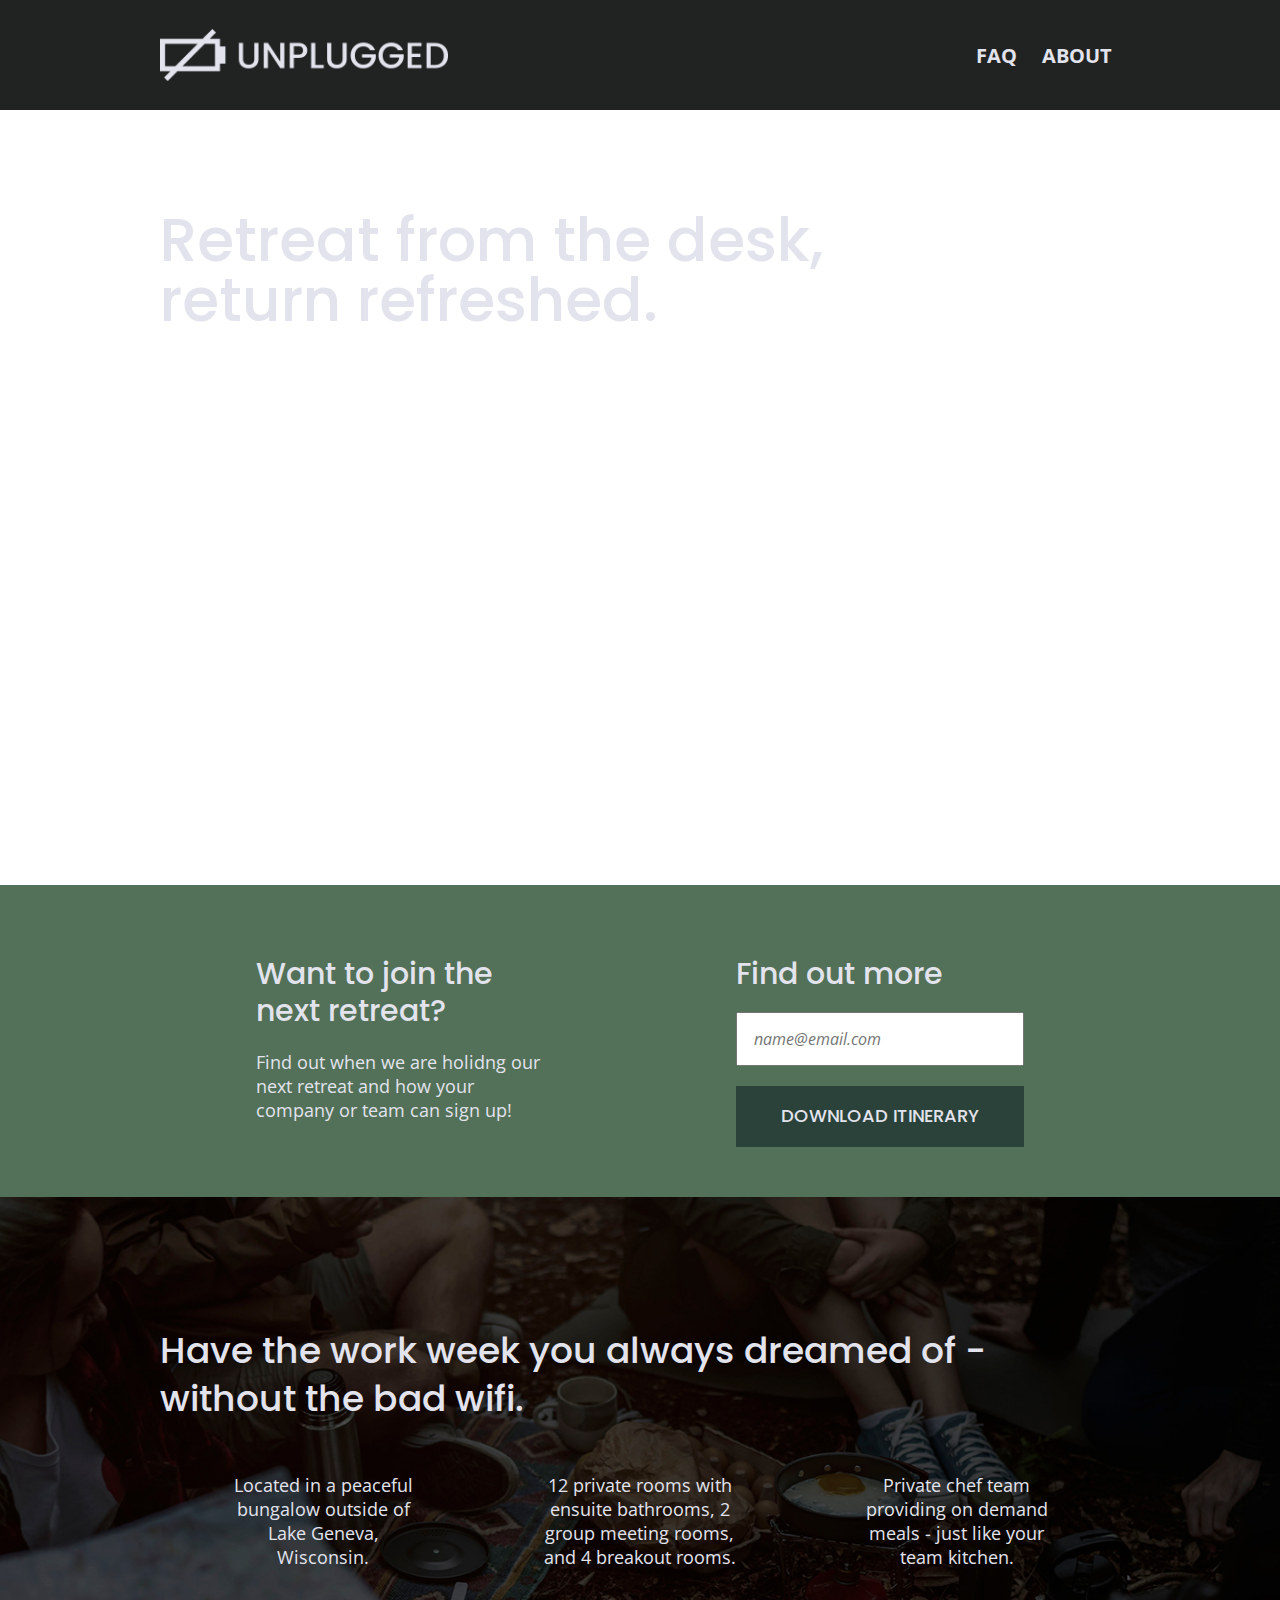
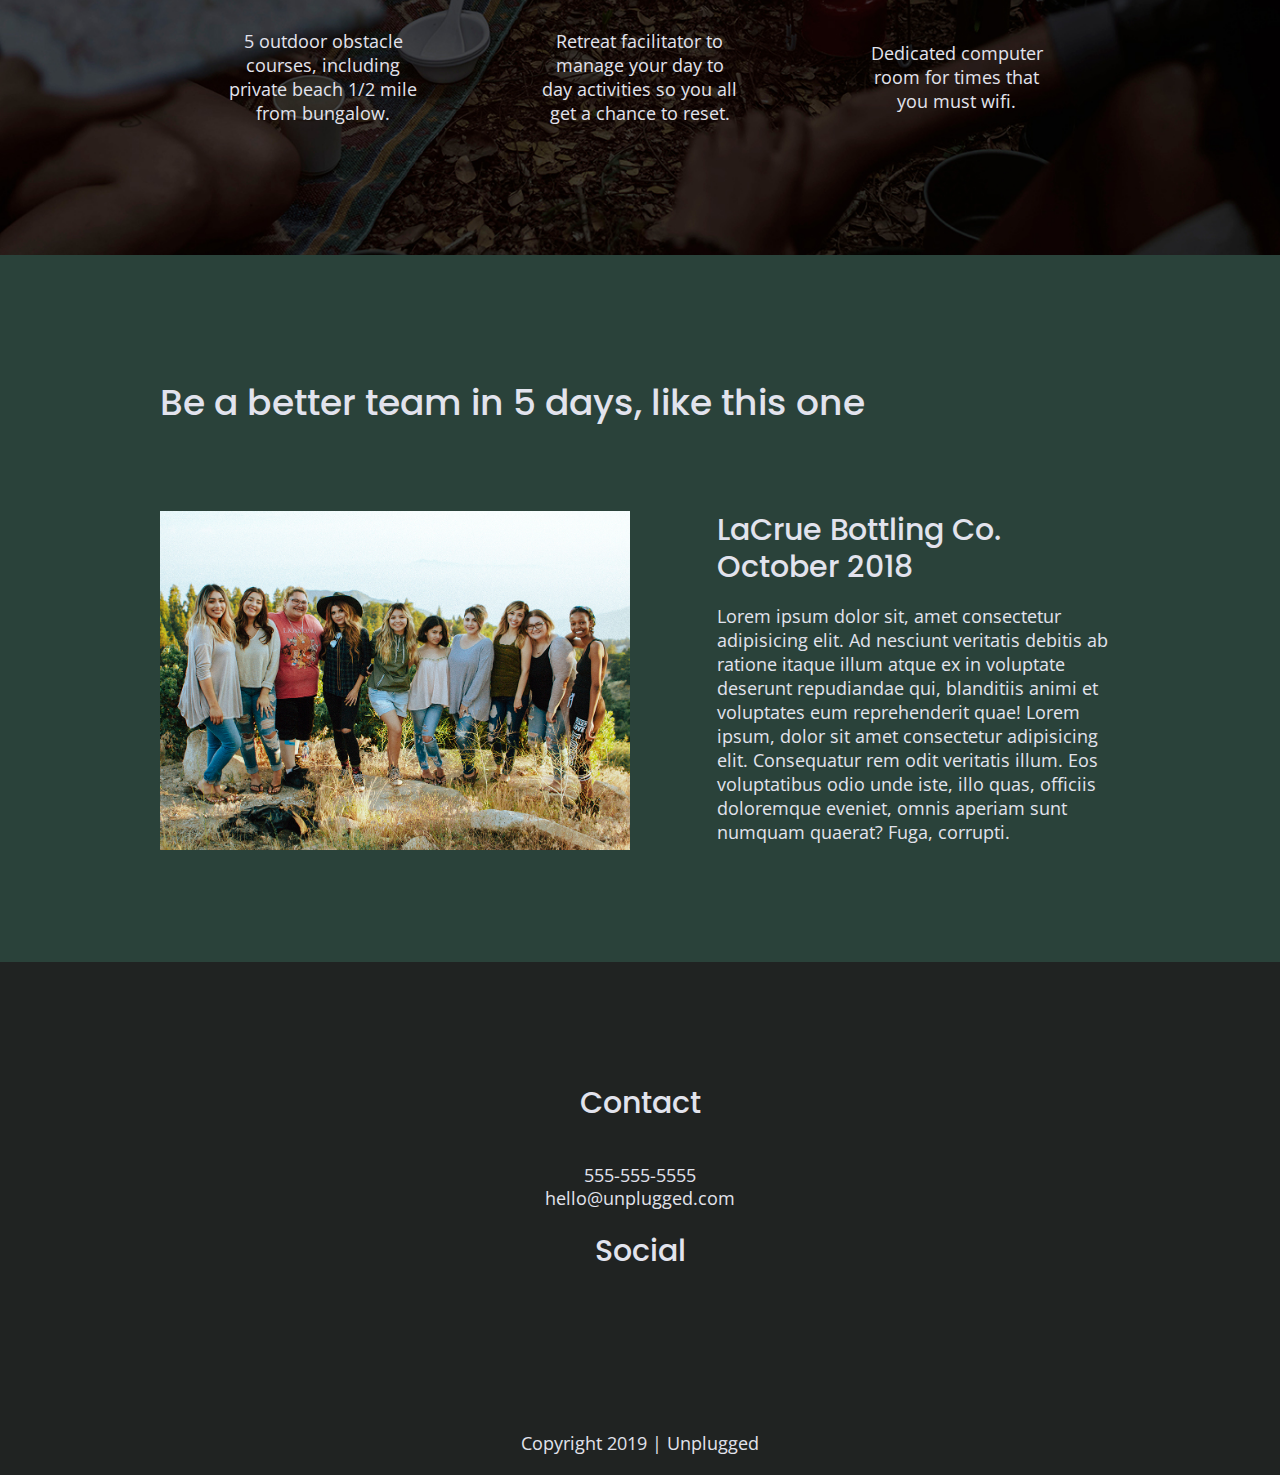
==== commit d1fcc9b3: "responsify images" ====
--- a/index.html
+++ b/index.html
@@ -28,9 +28,11 @@
   <!-- Add your site or application content here -->
   <header>
     <div class="content-wrapper">
+      <figure>
         <a href="#" >
-        <img src="" alt="unplugged logo">
+        <img src="img/unpluggedlogo.png" alt="unplugged logo">
       </a>
+    </figure>
       <div class="header-divider"></div>
       <nav  >
         <ul>
@@ -95,9 +97,11 @@
         <div class="content-wrapper">
             <h2>Be a better team in 5 days, like this one</h2>
             <article>
-              <div>
+                <figure>
+                  <img src="img/unplugged-retreat-lacrue.jpg" alt="review-img">
+                </figure>
+                <div>
           <h3>LaCrue Bottling Co. October 2018</h3>
-          <img src="" alt="review-img">
           <p>Lorem ipsum dolor sit, amet consectetur adipisicing elit. Ad nesciunt veritatis debitis ab ratione itaque illum atque ex in voluptate deserunt repudiandae qui, blanditiis animi et voluptates eum reprehenderit quae! Lorem ipsum, dolor sit amet consectetur adipisicing elit. Consequatur rem odit veritatis illum. Eos voluptatibus odio unde iste, illo quas, officiis doloremque eveniet, omnis aperiam sunt numquam quaerat? Fuga, corrupti.</p>
         </div>
         </article>
--- a/css/main.css
+++ b/css/main.css
@@ -139,11 +139,11 @@
   }
 
   img {
-
+    width:100%;
   }
   
   figure {
-
+    margin: 0;
   }
 
   address {
@@ -179,6 +179,14 @@
     margin: 0;
   }
   
+  header figure {
+    width: 60%;
+    display: flex;
+    justify-content: center;
+    align-items: center;
+    flex-flow: row wrap;
+  }
+
   .header-divider {
     background: #3a3a3a; 
     width: 100%;
@@ -246,6 +254,10 @@
   /* Hero Area */
   
   .hero-area {
+    background:url(../img/unplugged-retreat.jpg);
+    background-size:cover;
+    background-position: center;
+    min-height: 500px;
     display: flex;
     justify-content: center;
     flex-flow: row wrap;
@@ -296,6 +308,9 @@
   /* Features */
   
   .features {
+    background: url(../img/unplugged-retreat-features.jpg);
+    background-size: cover;
+    background-position: center;
     display: flex;
     justify-content: center;
     flex-flow: row wrap;
@@ -518,7 +533,9 @@
         justify-content: space-between;
       }
       
-
+      header figure {
+        width:30%;
+      }
 
       header nav {
         width: 20%;
@@ -537,6 +554,9 @@
         display: none;
       }
       /* Hero Area */
+      .hero-area {
+        min-height:600px;
+      }
 
       .hero-area h1 {
         font-size: 3em;
@@ -585,7 +605,7 @@
       .reviews h2 {
         width: 85%;
       }
-    
+      .reviews article figure,
       .reviews article div {
         width: 49%;
       }
@@ -703,9 +723,14 @@
     }
     
       /* Hero */
+
+      .hero-area {
+        min-height:775px;
+      }
+
       .hero-area h1 {
         font-size: 3.75em;
-        width: 60%;
+        width: 80%;
 
     }
     
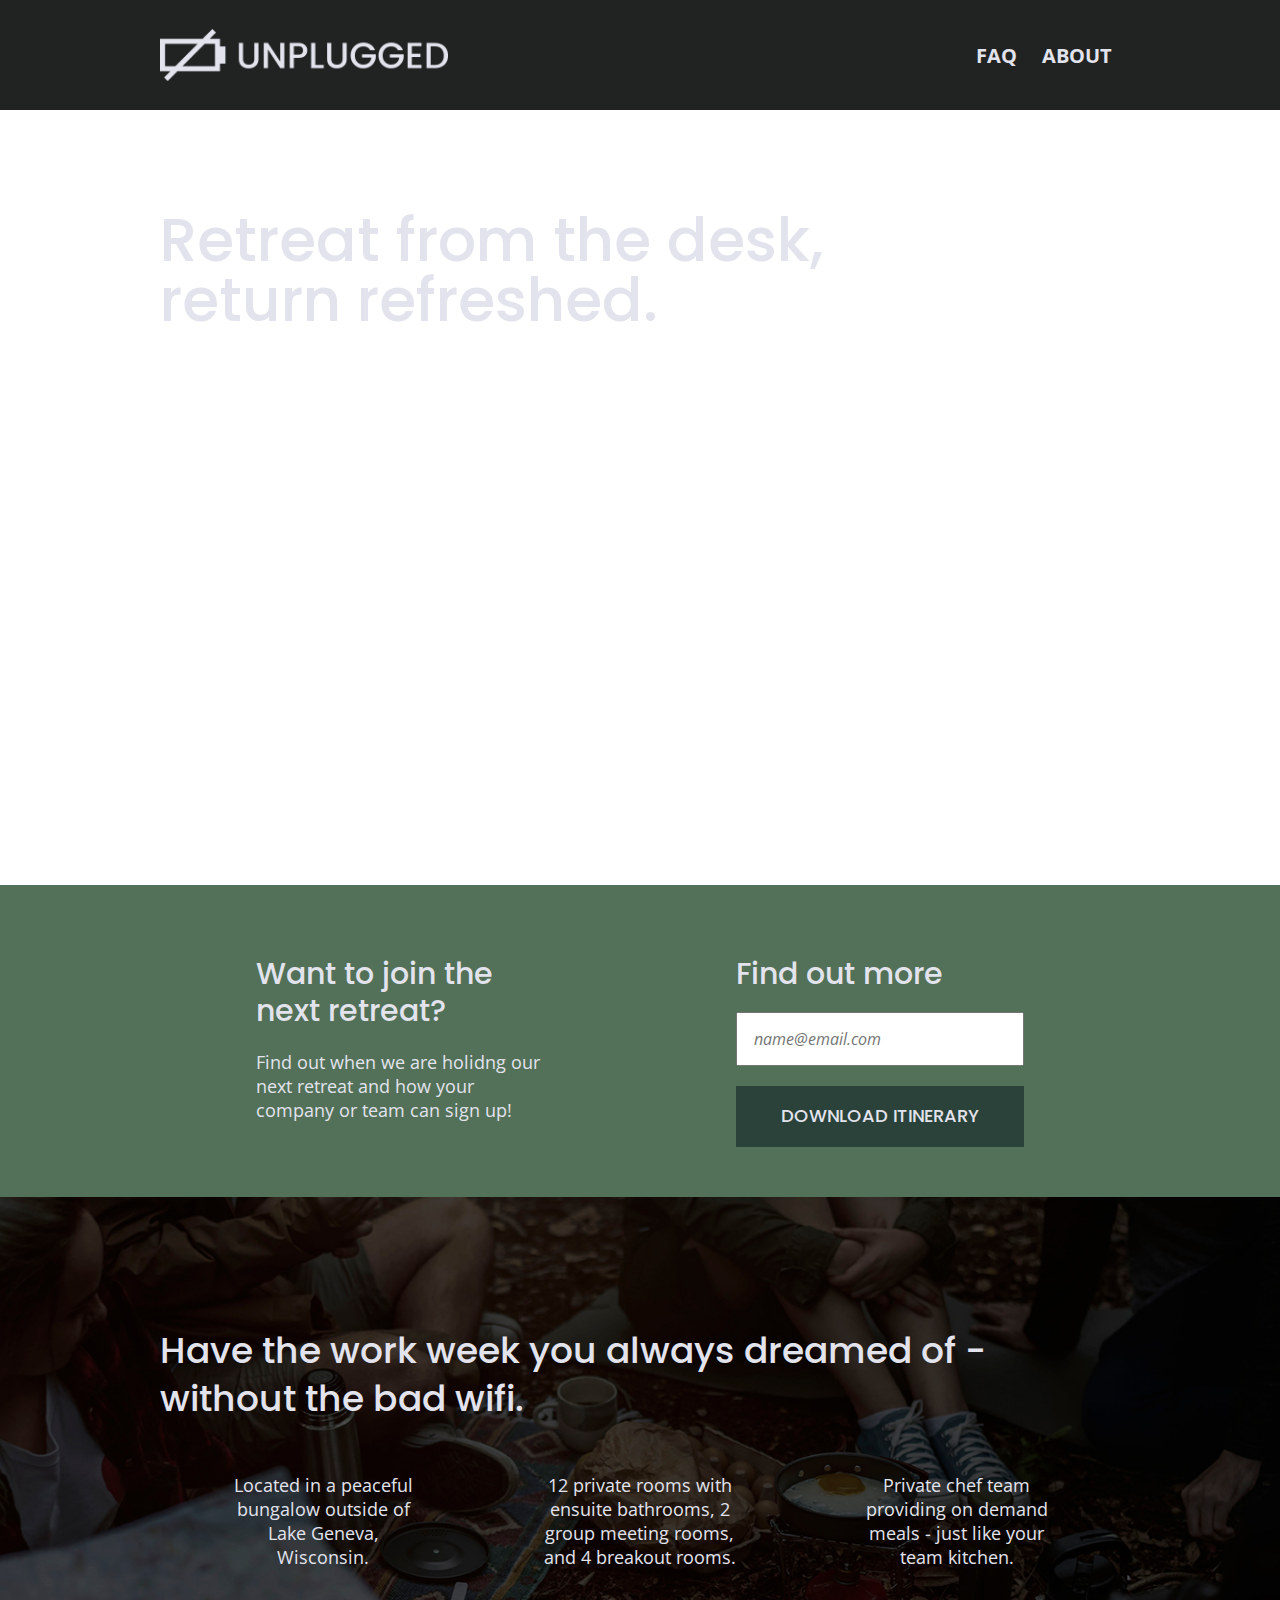
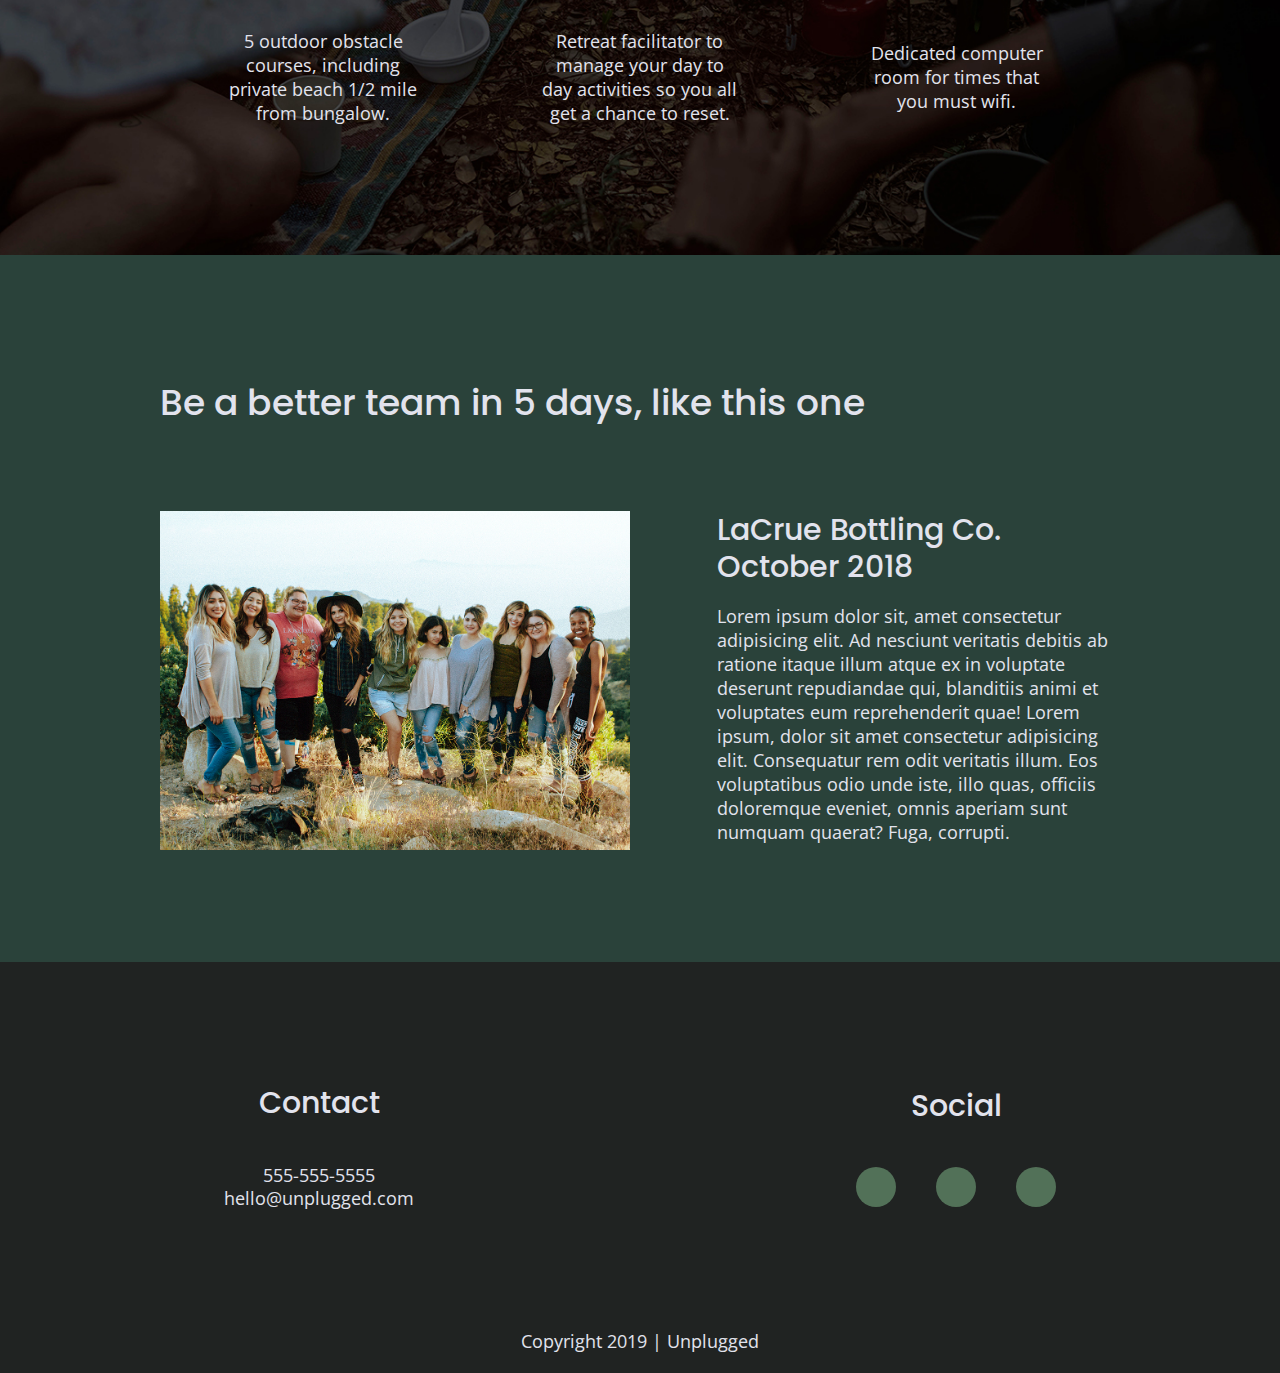
==== commit 78a89461: "addition of social media icons" ====
--- a/index.html
+++ b/index.html
@@ -10,7 +10,8 @@
   <link rel="manifest" href="site.webmanifest">
   <link rel="apple-touch-icon" href="icon.png">
   <!-- Place favicon.ico in the root directory -->
-
+  <!-- Font Awesome -->
+  <link rel="stylesheet" href="https://use.fontawesome.com/releases/v5.12.1/css/all.css" integrity="sha384-v8BU367qNbs/aIZIxuivaU55N5GPF89WBerHoGA4QTcbUjYiLQtKdrfXnqAcXyTv" crossorigin="anonymous">
   <link rel="stylesheet" href="css/normalize.css">
   <link rel="stylesheet" href="css/main.css">
 
@@ -67,27 +68,27 @@
       <h2>Have the work week you always dreamed of - without the bad wifi.</h2>
       <div class="features-items">
       <article>
-          <p class="fontawesome-icon"></p>
+          <p class="fontawesome-icon"><i class="fas fa-campground"></i></p>
           <p class="features-item-description">Located in a peaceful bungalow outside of Lake Geneva, Wisconsin.</p>
       </article>
       <article>
-          <p class="fontawesome-icon"></p>
+          <p class="fontawesome-icon"><i class="fas fa-bed"></i></p>
           <p class="features-item-description">12 private rooms with ensuite bathrooms, 2 group meeting rooms, and 4 breakout rooms.</p>
       </article>
       <article>
-          <p class="fontawesome-icon"></p>
+          <p class="fontawesome-icon"><i class="fas fa-utensils"></i></p>
           <p class="features-item-description">Private chef team providing on demand meals - just like your team kitchen.</p>
       </article>
       <article>
-          <p class="fontawesome-icon"></p>
+          <p class="fontawesome-icon"><i class="fas fa-shoe-prints"></i></p>
           <p class="features-item-description">5 outdoor obstacle courses, including private beach 1/2 mile from bungalow.</p>
       </article>
       <article>
-          <p class="fontawesome-icon"></p>
+          <p class="fontawesome-icon"><i class="fas fa-smile"></i></p>
           <p class="features-item-description">Retreat facilitator to manage your day to day activities so you all get a chance to reset.</p>
       </article>
       <article>
-          <p class="fontawesome-icon"></p>
+          <p class="fontawesome-icon"><i class="fas fa-wifi"></i></p>
           <p class="features-item-description">Dedicated computer room for times that you must wifi.</p>
       </article>
     </div>
@@ -122,9 +123,12 @@
         <div class="social">
           <h4>Social</h4>
           <div class="social-icons">
-              <p><a href="https://www.facebook.com/Skillcrush/" target="_blank"></a></p>
-              <p><a href="https://www.twitter.com/Skillcrush" target="_blank"></a></p>
-              <p><a href="https://www.instagram.com/Skillcrush/" target="_blank"></a></p>
+              <p><a href="https://www.facebook.com/Skillcrush/" target="_blank">
+                <i class="fab fa-facebook-f"></i></a></p>
+              <p><a href="https://www.twitter.com/Skillcrush" target="_blank">
+                <i class="fab fa-twitter"></i></a></p>
+              <p><a href="https://www.instagram.com/Skillcrush/" target="_blank">
+                <i class="fab fa-instagram"></i></a></p>
           </div>
         </div>
       </div>
--- a/css/main.css
+++ b/css/main.css
@@ -240,6 +240,10 @@
   }
   
   footer .social-icons p {
+    background-color: #527158;
+    border-radius: 50%;
+    width: 40px;
+    height: 40px;
     display: flex;
     justify-content: center;
     align-items: center;
@@ -315,6 +319,11 @@
     justify-content: center;
     flex-flow: row wrap;
   }
+
+  .features i {
+    font-size: 3.75em;
+          margin-bottom: 40px;
+  }
   
   .features h2 {
     margin-bottom: 60px;
@@ -379,6 +388,22 @@
   .contact-content p {
     margin: 0;
   }
+
+  .map figure {
+    width: 100%;
+    height: 0; 
+    padding-bottom: 80%; 
+    overflow: hidden;
+    position: relative;
+}
+ 
+.map iframe {
+    width: 100%;
+    height: 100%;
+    position: absolute; 
+    top: 0; 
+    left: 0; 
+}
   
   /* ==========================================================================
      FAQ Page
@@ -617,11 +642,11 @@
     
       /* Footer */
       footer .content-wrapper {
-        width: 65%;
+        width: 65%; 
         margin: 100px 0;
       }
     
-      footer.footer-content {
+      footer .footer-content {
         display: flex;
         justify-content: space-between;
         align-items: center;
@@ -639,6 +664,11 @@
 
       footer p {
         line-height: 1.285;
+    }
+
+    footer .social-icons {
+      width: 12.5em;
+      justify-content: space-between;
     }
     
       footer .copyright {
@@ -659,7 +689,11 @@
       .mission-content p {
         width: 45%;
       }
-    
+      
+      .map figure {
+        padding-bottom: 45.5%;
+      }
+
       .contact-section .content-wrapper h2 {
         width: 80%;
       }
@@ -774,10 +808,14 @@
       /* ==========================================================================
       About Page
       ========================================================================== */
-    
+      .map figure {
+        padding-bottom:37.5%;
+      }
+
       .mission h2,
       .contact-section .content-wrapper h2 {
           width: 95%;
+          font-size:3em;
       }
     
       .contact-content h4 {
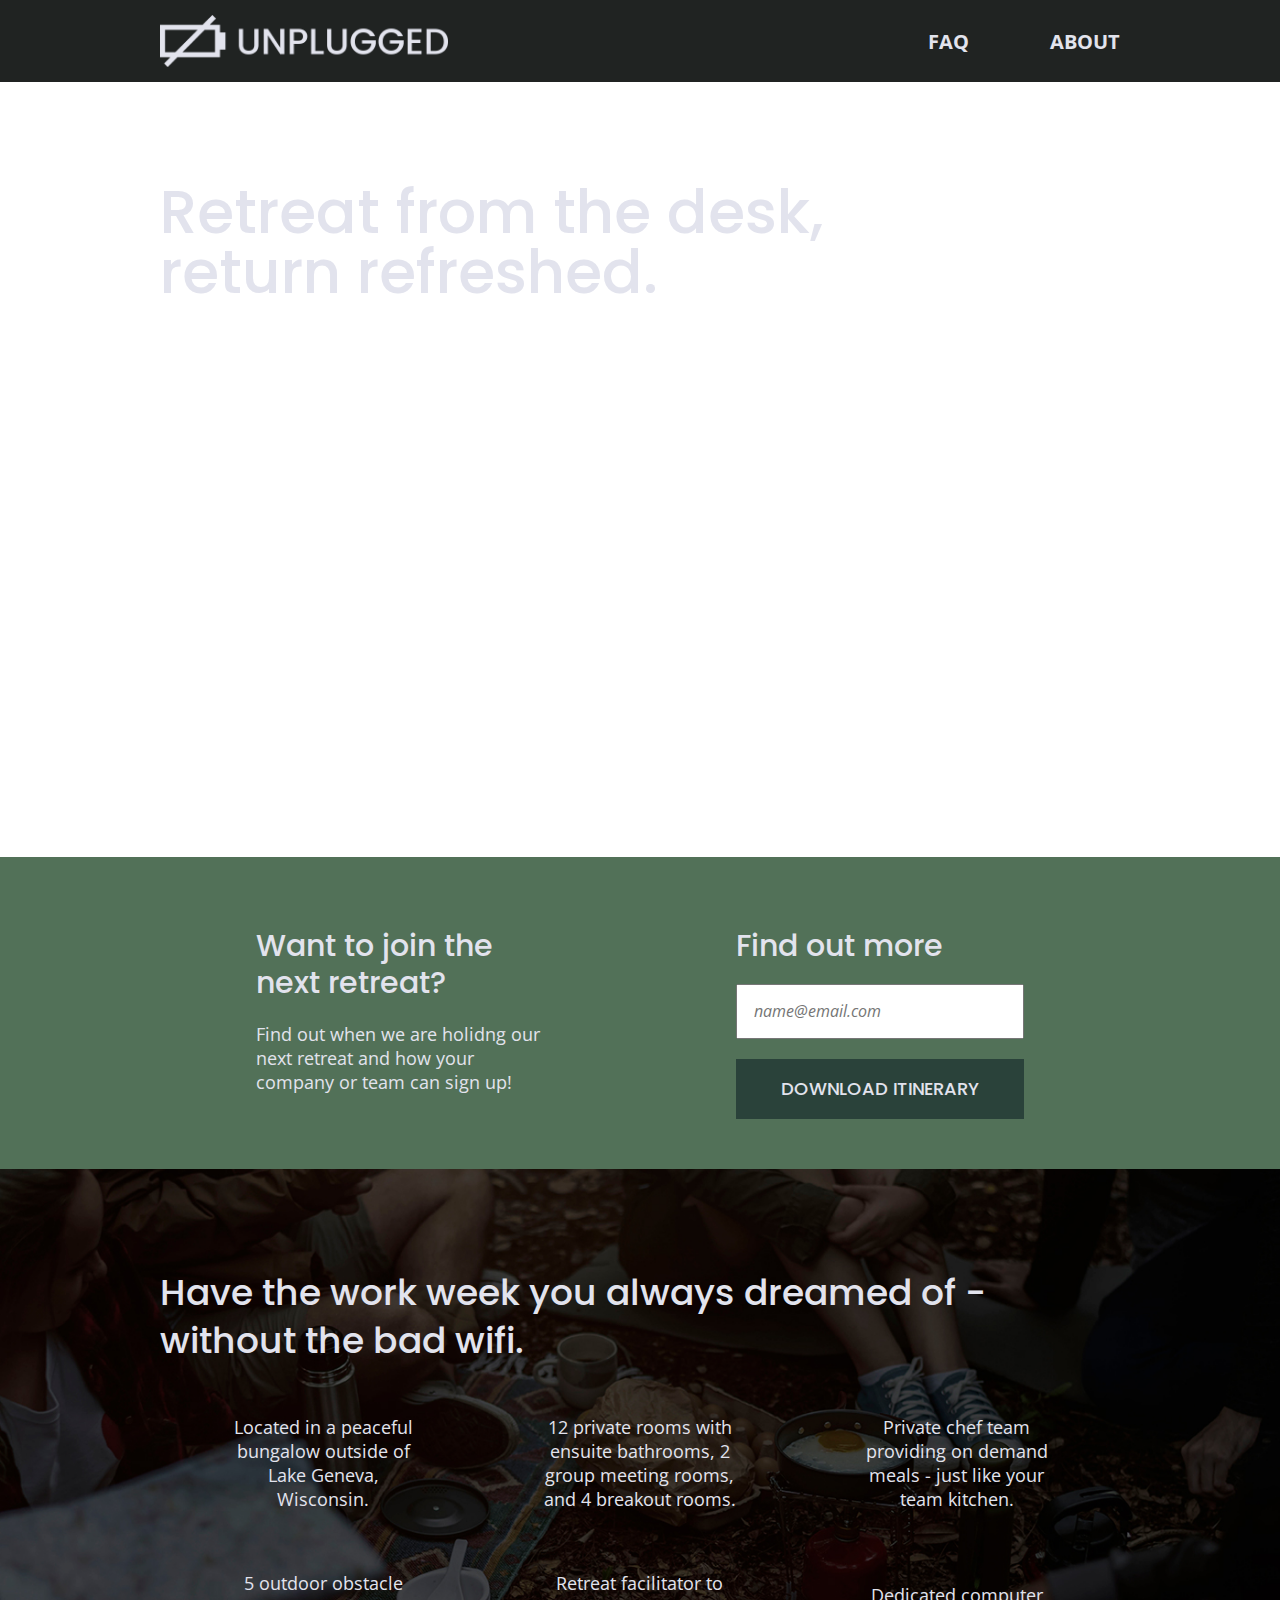
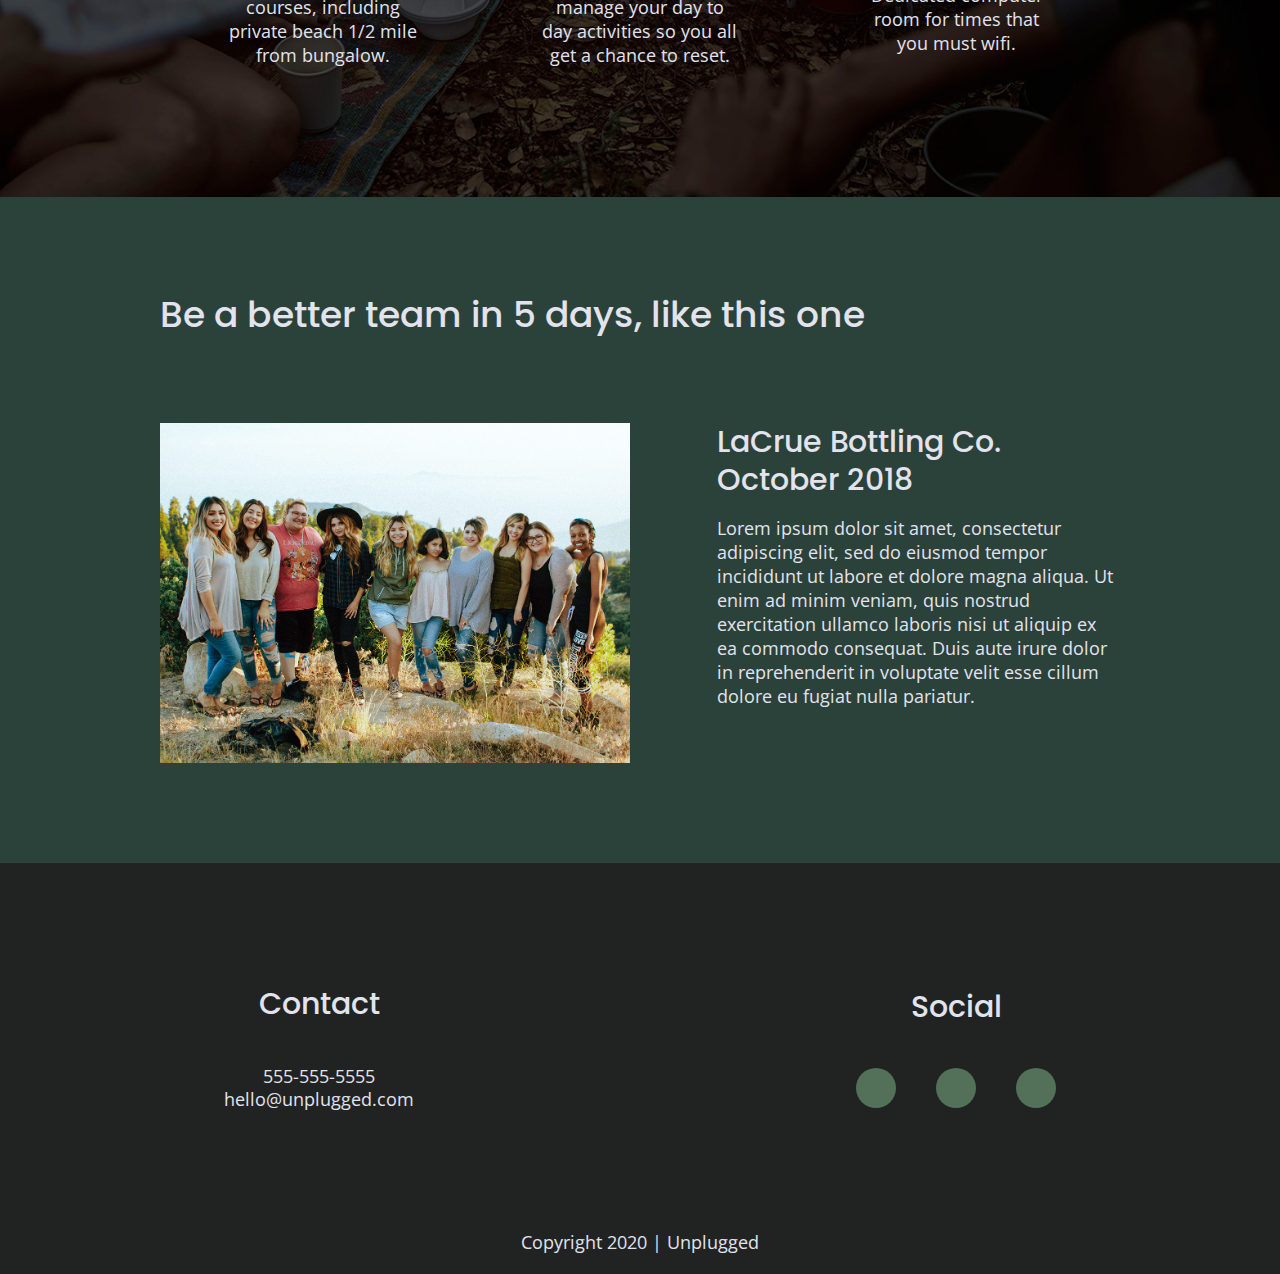
==== commit c26d3fd2: "final style adjustments" ====
--- a/index.html
+++ b/index.html
@@ -28,21 +28,21 @@
 
   <!-- Add your site or application content here -->
   <header>
-    <div class="content-wrapper">
-      <figure>
-        <a href="#" >
-        <img src="img/unpluggedlogo.png" alt="unplugged logo">
-      </a>
-    </figure>
-      <div class="header-divider"></div>
-      <nav  >
-        <ul>
-          <li><a href="faq/index.html" target="_blank">FAQ</a></li>
-          <li><a href="about/index.html" target="_blank">About</a></li>
-        </ul>
-      </nav>
-    </div>
-  </header>
+      <div class="content-wrapper">
+        <figure>
+          <a href="#">
+            <img src="img/unpluggedlogo.png" alt="unplugged logo">
+          </a>
+        </figure>
+        <div class="header-divider"></div>
+        <nav>
+          <ul>
+            <li><a href="faq/index.html" target="_blank">FAQ</a></li>
+            <li><a href="about/index.html" target="_blank">About</a></li>
+          </ul>
+        </nav>
+      </div>
+    </header>
 
   <main>
     <section class="hero-area">
@@ -103,7 +103,10 @@
                 </figure>
                 <div>
           <h3>LaCrue Bottling Co. October 2018</h3>
-          <p>Lorem ipsum dolor sit, amet consectetur adipisicing elit. Ad nesciunt veritatis debitis ab ratione itaque illum atque ex in voluptate deserunt repudiandae qui, blanditiis animi et voluptates eum reprehenderit quae! Lorem ipsum, dolor sit amet consectetur adipisicing elit. Consequatur rem odit veritatis illum. Eos voluptatibus odio unde iste, illo quas, officiis doloremque eveniet, omnis aperiam sunt numquam quaerat? Fuga, corrupti.</p>
+          <p>Lorem ipsum dolor sit amet, consectetur adipiscing elit, sed do eiusmod tempor incididunt ut labore et
+              dolore magna aliqua. Ut enim ad minim veniam, quis nostrud exercitation ullamco laboris nisi ut aliquip
+              ex ea commodo consequat. Duis aute irure dolor in reprehenderit in voluptate velit esse cillum dolore eu
+              fugiat nulla pariatur.</p>
         </div>
         </article>
         </div>
@@ -134,7 +137,7 @@
       </div>
       </div>
       <div class="copyright">
-        <p>Copyright 2019 | Unplugged</p>
+        <p>Copyright 2020 | Unplugged</p>
     </div>
   </footer>
   <script src="js/vendor/modernizr-3.7.1.min.js"></script>
--- a/css/main.css
+++ b/css/main.css
@@ -112,6 +112,8 @@
 
   ul, ol {
     list-style-type: none;
+    margin: 0;
+    padding: 0;
   }
 
   a {
@@ -123,6 +125,7 @@
     font-family: 'Poppins', sans-serif;
     font-weight:500;
     font-size: 1.875em;
+    margin: 0;
   }
 
   h3, h4 {
@@ -135,7 +138,6 @@
   p {
     font-size: 0.875em;
     line-height: 1.285;
-
   }
 
   img {
@@ -158,62 +160,62 @@
   
   /* -------------------- Base Header - Footer Styles -------------------- */
   
-  header,
-  footer {
-    display: flex;
-    justify-content: center;
-    align-items: center;
-    flex-flow: row wrap;
-    background-color:#202322;
-  }
-  
-  header {
-    padding: 15px 0;
-  }
-  
-  header .content-wrapper {
-    display: flex;
-    justify-content: center;
-    align-items: center;
-    flex-flow: row wrap;
-    margin: 0;
-  }
-  
-  header figure {
-    width: 60%;
-    display: flex;
-    justify-content: center;
-    align-items: center;
-    flex-flow: row wrap;
-  }
-
-  .header-divider {
-    background: #3a3a3a; 
-    width: 100%;
-    height: 1px;
-    margin: 10px 0 20px 0;
-  }
-  
-  header nav {
-    display: flex;
-    justify-content: space-around;
-    align-items: center;
-    flex-flow: row wrap;
-    width: 60%;
-    font-size: 1.125em;
-    font-weight: 700;
-    text-transform: uppercase;
-  }
-  
-  header nav ul {
-    display: flex;
-    justify-content: space-around;
-    width: 100%;
-  }
-
-  header nav ul li {
-    font-size: 1.125em;
-  }
+header,
+footer {
+  background-color: #202322;
+  display: flex;
+  justify-content: center;
+  align-items: center;
+  flex-flow: row wrap;
+}
+
+header {
+  padding: 15px 0;
+}
+
+header .content-wrapper {
+  margin: 0;
+  display: flex;
+  justify-content: center;
+  align-items: center;
+  flex-flow: row wrap;
+}
+
+header figure {
+  width: 60%;
+  display: flex;
+  justify-content: center;
+  align-items: center;
+  flex-flow: row wrap;
+}
+
+.header-divider {
+  background: #3a3a3a; 
+  height: 1px;
+  width: 100%;
+  margin: 10px 0 20px 0;
+}
+
+header nav {
+  width: 60%;
+  font-size: 1.125em;
+  font-weight: 700;
+  text-transform: uppercase;
+  display: flex;
+  justify-content: space-around;
+  align-items: center;
+  flex-flow: row wrap;
+}
+
+header nav ul {
+  width: 100%;
+  display: flex;
+  justify-content: space-around;
+}
+
+header nav ul li {
+  font-size: 1.125em;
+}
   
   footer {
     text-align: center;
@@ -392,7 +394,7 @@
   .map figure {
     width: 100%;
     height: 0; 
-    padding-bottom: 80%; 
+    padding-bottom: 100%; 
     overflow: hidden;
     position: relative;
 }
@@ -570,10 +572,6 @@
         justify-content: space-between;
       }
 
-      header nav ul li{
-        padding: 5%;
-      }
-
     
       .header-divider {
         display: none;
